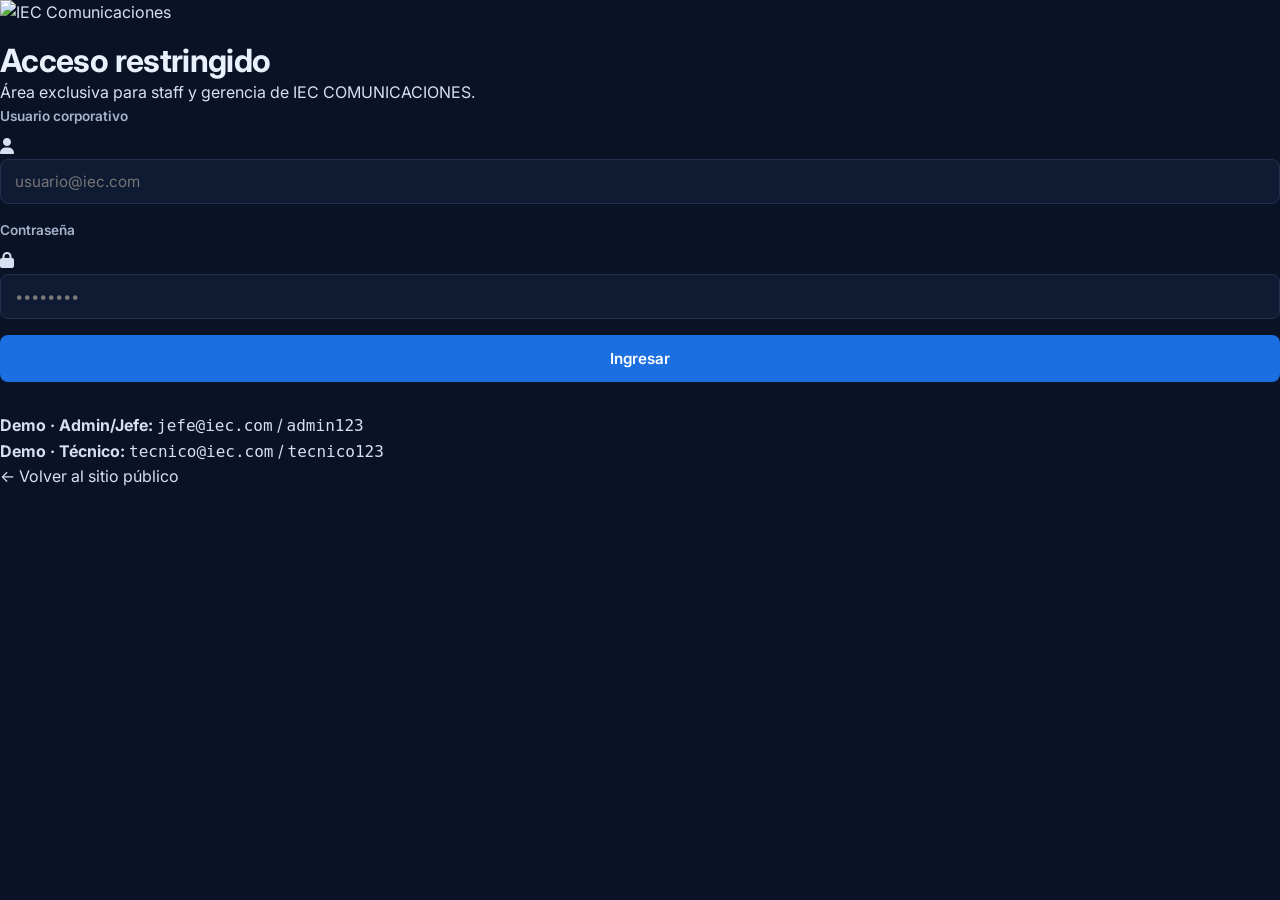
==== admin.html @ 9fb43f4f "Add files via upload" ====
<!DOCTYPE html>
<html lang="es" data-theme="dark">
<head>
  <meta charset="UTF-8" />
  <meta name="viewport" content="width=device-width, initial-scale=1.0" />
  <meta name="theme-color" content="#001021" />
  <meta name="robots" content="noindex, nofollow" />
  <meta name="referrer" content="strict-origin-when-cross-origin" />
  <title>Panel de Administración · IEC COMUNICACIONES</title>

  <link rel="preconnect" href="https://fonts.googleapis.com" />
  <link rel="preconnect" href="https://fonts.gstatic.com" crossorigin />
  <link href="https://fonts.googleapis.com/css2?family=Inter:wght@400;500;600;700;800&display=swap" rel="stylesheet" />
  <link rel="stylesheet" href="https://cdnjs.cloudflare.com/ajax/libs/font-awesome/6.5.1/css/all.min.css" />

  <link rel="stylesheet" href="assets/css/styles.css" />
  <link rel="stylesheet" href="assets/css/admin.css" />
  <link rel="stylesheet" href="styles.css" />
</head>
<body class="admin-body">

  <!-- ============================================================ LOGIN (RBAC) ============================================================ -->
  <div class="adminauth" id="adminLogin">
    <div class="adminauth__card">
      <a href="index.html" class="adminauth__brand brand" id="brandAdminLogin" aria-label="Ir al sitio IEC COMUNICACIONES">
        <img class="brand__logo" src="assets/img/logo.png" alt="IEC Comunicaciones" />
        <span class="brand__fallback" aria-hidden="true">
          <span class="brand__mark"><svg viewBox="0 0 24 24"><path d="M5 12.55a11 11 0 0 1 14 0"/><path d="M1.42 9a16 16 0 0 1 21.16 0"/><path d="M8.53 16.11a6 6 0 0 1 6.95 0"/><line x1="12" y1="20" x2="12.01" y2="20"/></svg></span>
          <span class="brand__text brand__text--light">IEC<small>Panel interno</small></span>
        </span>
      </a>
      <h1 class="adminauth__title">Acceso restringido</h1>
      <p class="adminauth__subtitle">Área exclusiva para staff y gerencia de IEC COMUNICACIONES.</p>

      <form class="adminauth__form" id="adminLoginForm" novalidate>
        <div class="field">
          <label for="aUser">Usuario corporativo</label>
          <div class="field__control">
            <i class="fa-solid fa-user field__fa" aria-hidden="true"></i>
            <input type="text" id="aUser" name="user" autocomplete="username" placeholder="usuario@iec.com" required />
          </div>
        </div>
        <div class="field">
          <label for="aPass">Contraseña</label>
          <div class="field__control">
            <i class="fa-solid fa-lock field__fa" aria-hidden="true"></i>
            <input type="password" id="aPass" name="password" autocomplete="current-password" placeholder="••••••••" required />
          </div>
        </div>
        <button type="submit" class="btn btn--primary btn--block" id="adminLoginBtn">Ingresar</button>
        <p class="form-msg" id="adminLoginMsg" role="status" aria-live="polite"></p>
      </form>

      <div class="adminauth__hints">
        <p><strong>Demo · Admin/Jefe:</strong> <code>jefe@iec.com</code> / <code>admin123</code></p>
        <p><strong>Demo · Técnico:</strong> <code>tecnico@iec.com</code> / <code>tecnico123</code></p>
      </div>
      <a class="adminauth__back" href="index.html">← Volver al sitio público</a>
    </div>
  </div>

  <!-- ============================================================ APP (DASHBOARD) ============================================================ -->
  <div class="adminapp" id="adminApp" hidden>
    <!-- Sidebar -->
    <aside class="adminside" id="adminSide">
      <a href="index.html" class="adminside__brand brand" id="brandAdminSide" aria-label="Ir al sitio IEC COMUNICACIONES">
        <img class="brand__logo" src="assets/img/logo.png" alt="IEC Comunicaciones" />
        <span class="brand__fallback" aria-hidden="true">
          <span class="brand__mark"><svg viewBox="0 0 24 24"><path d="M5 12.55a11 11 0 0 1 14 0"/><path d="M1.42 9a16 16 0 0 1 21.16 0"/><path d="M8.53 16.11a6 6 0 0 1 6.95 0"/><line x1="12" y1="20" x2="12.01" y2="20"/></svg></span>
          <span class="brand__text brand__text--light">IEC<small>Panel interno</small></span>
        </span>
      </a>

      <nav class="adminside__nav" aria-label="Navegación del panel">
        <button class="adminside__item is-active" data-view="dashboard" data-roles="admin" type="button"><i class="fa-solid fa-gauge-high" aria-hidden="true"></i> Dashboard General</button>
        <button class="adminside__item" data-view="usuarios" data-roles="admin,tecnico" type="button"><i class="fa-solid fa-users" aria-hidden="true"></i> Gestión de Usuarios</button>
        <button class="adminside__item" data-view="personal" data-roles="admin" type="button"><i class="fa-solid fa-id-badge" aria-hidden="true"></i> Personal IEC</button>
        <button class="adminside__item" data-view="noc" data-roles="admin,tecnico" type="button"><i class="fa-solid fa-network-wired" aria-hidden="true"></i> Estado de Red (NOC)</button>
        <button class="adminside__item" data-view="facturacion" data-roles="admin" type="button"><i class="fa-solid fa-file-invoice-dollar" aria-hidden="true"></i> Facturación</button>
        <button class="adminside__item" data-view="tickets" data-roles="admin" type="button"><i class="fa-solid fa-headset" aria-hidden="true"></i> Tickets de Soporte</button>
      </nav>

      <div class="adminside__foot">
        <div class="adminside__role" id="sideRole"><span class="role-badge" id="roleBadge">—</span></div>
        <button class="adminside__item adminside__logout" id="adminLogout" type="button"><i class="fa-solid fa-right-from-bracket" aria-hidden="true"></i> Cerrar sesión</button>
      </div>
    </aside>
    <div class="admin-overlay" aria-hidden="true"></div>

    <!-- Main -->
    <div class="adminmain">
      <header class="admintop">
        <button class="admintop__menu" id="adminMenuBtn" type="button" aria-label="Abrir menú"><span></span><span></span><span></span></button>
        <div class="admintop__title">
          <h1 id="adminTitle">Dashboard General</h1>
          <span class="admintop__crumb">Panel interno IEC</span>
        </div>
        <div class="admintop__actions">
          <button class="theme-toggle" id="themeToggle" type="button" aria-label="Cambiar tema" title="Tema claro / oscuro">
            <svg class="icon-sun" viewBox="0 0 24 24" aria-hidden="true"><circle cx="12" cy="12" r="4"/><path d="M12 2v2M12 20v2M4.93 4.93l1.41 1.41M17.66 17.66l1.41 1.41M2 12h2M20 12h2M6.34 17.66l-1.41 1.41M19.07 4.93l-1.41 1.41"/></svg>
            <svg class="icon-moon" viewBox="0 0 24 24" aria-hidden="true"><path d="M21 12.79A9 9 0 1 1 11.21 3 7 7 0 0 0 21 12.79z"/></svg>
          </button>
          <div class="admintop__user"><span class="admintop__avatar" id="userAvatar">IE</span><span class="admintop__userinfo"><strong id="userName">—</strong><small id="userRole">—</small></span></div>
        </div>
      </header>

      <div class="admincontent">

        <!-- DASHBOARD GENERAL -->
        <section class="adminview is-active" id="view-dashboard" aria-label="Dashboard general">
          <div class="metric-cards">
            <article class="metric-card"><div class="metric-card__icon metric-card__icon--green"><i class="fa-solid fa-users" aria-hidden="true"></i></div><div><span class="metric-card__value" data-count="1842">0</span><span class="metric-card__label">Usuarios activos</span></div></article>
            <article class="metric-card"><div class="metric-card__icon metric-card__icon--blue"><i class="fa-solid fa-gauge-high" aria-hidden="true"></i></div><div><span class="metric-card__value" data-count="38.6" data-decimals="1" data-suffix=" TB">0</span><span class="metric-card__label">Ancho de banda consumido (mes)</span></div></article>
            <article class="metric-card"><div class="metric-card__icon metric-card__icon--amber"><i class="fa-solid fa-headset" aria-hidden="true"></i></div><div><span class="metric-card__value" data-count="12">0</span><span class="metric-card__label">Tickets pendientes</span></div></article>
            <article class="metric-card"><div class="metric-card__icon metric-card__icon--green"><i class="fa-solid fa-tower-broadcast" aria-hidden="true"></i></div><div><span class="metric-card__value" data-count="221">0</span><span class="metric-card__label">Radio bases en línea</span></div></article>
          </div>

          <div class="admincard">
            <div class="admincard__head"><h2>Actividad reciente</h2><span class="badge badge--ok"><span class="dot"></span> Operación normal</span></div>
            <ul class="activity">
              <li><i class="fa-solid fa-circle-plus" aria-hidden="true"></i> Alta de cliente <strong>#IEZ-019044</strong> · Fibra 200 Mbps · Pachuca</li>
              <li><i class="fa-solid fa-triangle-exclamation" aria-hidden="true"></i> Mantenimiento programado · Nodo Tlaxcala · 02:00–03:00</li>
              <li><i class="fa-solid fa-money-bill-wave" aria-hidden="true"></i> 38 pagos conciliados automáticamente</li>
              <li><i class="fa-solid fa-bolt" aria-hidden="true"></i> Failover ejecutado en enlace internacional secundario</li>
            </ul>
          </div>
        </section>

        <!-- GESTIÓN DE USUARIOS -->
        <section class="adminview" id="view-usuarios" aria-label="Gestión de usuarios" hidden>
          <div class="metric-cards metric-cards--compact">
            <article class="metric-card"><div class="metric-card__icon metric-card__icon--green"><i class="fa-solid fa-user-check" aria-hidden="true"></i></div><div><span class="metric-card__value" id="kpiActivos">—</span><span class="metric-card__label">Clientes activos</span></div></article>
            <article class="metric-card"><div class="metric-card__icon metric-card__icon--amber"><i class="fa-solid fa-user-clock" aria-hidden="true"></i></div><div><span class="metric-card__value" id="kpiSusp">—</span><span class="metric-card__label">Suspendidos</span></div></article>
            <article class="metric-card"><div class="metric-card__icon metric-card__icon--blue"><i class="fa-solid fa-users" aria-hidden="true"></i></div><div><span class="metric-card__value" id="kpiTotal">—</span><span class="metric-card__label">Total en cartera</span></div></article>
          </div>

          <div class="admincard">
            <div class="admincard__head">
              <h2>Clientes</h2>
              <div class="admincard__head-actions">
                <button type="button" class="btn btn--primary" id="openClientAddModal">
                  <i class="fa-solid fa-user-plus" aria-hidden="true"></i> Agregar Cliente
                </button>
                <input type="search" class="admin-search" id="userSearch" placeholder="Buscar por nombre, plan o nodo…" aria-label="Buscar clientes" />
              </div>
            </div>
            <div class="table-wrap table-wrap--cards">
              <table class="admin-table" id="usersTable">
                <thead><tr><th>ID</th><th>Nombre</th><th>Plan contratado</th><th>Dirección / Nodo</th><th>Estado</th><th class="ta-right">Acciones</th></tr></thead>
                <tbody id="usersBody"><!-- generado por admin.js --></tbody>
              </table>
            </div>
          </div>
        </section>

        <!-- PERSONAL IEC · TRABAJADORES -->
        <section class="adminview" id="view-personal" aria-label="Personal IEC" hidden>
          <div class="metric-cards metric-cards--compact">
            <article class="metric-card"><div class="metric-card__icon metric-card__icon--green"><i class="fa-solid fa-user-check" aria-hidden="true"></i></div><div><span class="metric-card__value" id="staffKpiActive">—</span><span class="metric-card__label">Activos en operación</span></div></article>
            <article class="metric-card"><div class="metric-card__icon metric-card__icon--amber"><i class="fa-solid fa-route" aria-hidden="true"></i></div><div><span class="metric-card__value" id="staffKpiRoute">—</span><span class="metric-card__label">En ruta</span></div></article>
            <article class="metric-card"><div class="metric-card__icon metric-card__icon--blue"><i class="fa-solid fa-key" aria-hidden="true"></i></div><div><span class="metric-card__value" id="staffKpiTotal">—</span><span class="metric-card__label">Personal registrado</span></div></article>
          </div>

          <div class="admincard staff-add-card">
            <div class="admincard__head"><h2>Alta de personal</h2><span class="badge badge--ok"><span class="dot"></span> Token automático</span></div>
            <form class="staff-add-form" id="staffAddForm" novalidate>
              <div class="staff-add-form__grid">
                <div class="field">
                  <label for="staffName">Nombre completo</label>
                  <input type="text" id="staffName" name="nombre" placeholder="Ej. Ing. Carlos Mendoza" maxlength="80" required />
                </div>
                <div class="field">
                  <label for="staffRole">Puesto / Rol</label>
                  <input type="text" id="staffRole" name="puesto" placeholder="Ej. Soporte NOC, Instalador de fibra…" maxlength="120" required />
                </div>
                <div class="field">
                  <label for="staffStatus">Estado operativo</label>
                  <select id="staffStatus" name="estado" required>
                    <option value="activo">Activo</option>
                    <option value="en-ruta">En ruta</option>
                    <option value="fuera">Fuera de servicio</option>
                  </select>
                </div>
                <div class="field staff-add-form__action">
                  <button type="submit" class="btn btn--primary btn--block" id="staffAddBtn"><i class="fa-solid fa-user-plus" aria-hidden="true"></i> Añadir personal + llave</button>
                </div>
              </div>
              <p class="form-msg" id="staffAddMsg" role="status" aria-live="polite"></p>
            </form>
          </div>

          <div class="admincard">
            <div class="admincard__head">
              <div>
                <h2>Equipo IEC Comunicaciones</h2>
                <p class="staff-table-note">Edita libremente el <strong>Puesto / Rol</strong> en cada fila y pulsa <strong>Guardar</strong> para registrar el cambio.</p>
              </div>
              <input type="search" class="admin-search" id="staffSearch" placeholder="Buscar por nombre, puesto o llave…" aria-label="Buscar personal" />
            </div>
            <div class="table-wrap table-wrap--cards">
              <table class="admin-table staff-table" id="staffTable">
                <thead>
                  <tr>
                    <th>Nombre completo</th>
                    <th>Puesto / Rol</th>
                    <th>Estado operativo</th>
                    <th>Llave / Token de acceso</th>
                    <th class="ta-right">Acciones</th>
                  </tr>
                </thead>
                <tbody id="staffBody"><!-- generado por app.js --></tbody>
              </table>
            </div>
          </div>
        </section>

        <!-- ESTADO DE RED (NOC) -->
        <section class="adminview" id="view-noc" aria-label="Estado de red NOC" hidden>
          <div class="metric-cards">
            <article class="metric-card"><div class="metric-card__icon metric-card__icon--green"><i class="fa-solid fa-heart-pulse" aria-hidden="true"></i></div><div><span class="metric-card__value">99.98%</span><span class="metric-card__label">Uptime (30 días)</span></div></article>
            <article class="metric-card"><div class="metric-card__icon metric-card__icon--blue"><i class="fa-solid fa-stopwatch" aria-hidden="true"></i></div><div><span class="metric-card__value">4.2 <small>ms</small></span><span class="metric-card__label">Latencia media</span></div></article>
            <article class="metric-card"><div class="metric-card__icon metric-card__icon--green"><i class="fa-solid fa-tower-broadcast" aria-hidden="true"></i></div><div><span class="metric-card__value">221 / 221</span><span class="metric-card__label">Radio bases en línea</span></div></article>
            <article class="metric-card"><div class="metric-card__icon metric-card__icon--amber"><i class="fa-solid fa-triangle-exclamation" aria-hidden="true"></i></div><div><span class="metric-card__value">1</span><span class="metric-card__label">Alertas activas</span></div></article>
          </div>

          <div class="admincard">
            <div class="admincard__head"><h2>Nodos troncales</h2><span class="badge badge--ok"><span class="dot"></span> SEGURO</span></div>
            <ul class="noc-list">
              <li><span class="noc-list__name">NOC Central · Teotihuacán</span><span class="noc-bar"><span class="noc-bar__fill" style="width:42%"></span></span><span class="tag tag--paid">Óptimo</span></li>
              <li><span class="noc-list__name">Nodo Estado de México</span><span class="noc-bar"><span class="noc-bar__fill" style="width:61%"></span></span><span class="tag tag--paid">Óptimo</span></li>
              <li><span class="noc-list__name">Nodo Hidalgo (Pachuca)</span><span class="noc-bar"><span class="noc-bar__fill" style="width:73%"></span></span><span class="tag tag--paid">Óptimo</span></li>
              <li><span class="noc-list__name">Nodo Tlaxcala</span><span class="noc-bar"><span class="noc-bar__fill" style="width:88%"></span></span><span class="tag tag--pending">Carga alta</span></li>
              <li><span class="noc-list__name">Nodo Puebla</span><span class="noc-bar"><span class="noc-bar__fill" style="width:55%"></span></span><span class="tag tag--paid">Óptimo</span></li>
            </ul>
          </div>
        </section>

        <!-- FACTURACIÓN (solo admin) -->
        <section class="adminview" id="view-facturacion" aria-label="Facturación" hidden>
          <div class="metric-cards metric-cards--compact">
            <article class="metric-card"><div class="metric-card__icon metric-card__icon--green"><i class="fa-solid fa-sack-dollar" aria-hidden="true"></i></div><div><span class="metric-card__value">$1.21 <small>M</small></span><span class="metric-card__label">Facturado (mes)</span></div></article>
            <article class="metric-card"><div class="metric-card__icon metric-card__icon--amber"><i class="fa-solid fa-clock" aria-hidden="true"></i></div><div><span class="metric-card__value">$184,300</span><span class="metric-card__label">Por cobrar</span></div></article>
            <article class="metric-card"><div class="metric-card__icon metric-card__icon--blue"><i class="fa-solid fa-receipt" aria-hidden="true"></i></div><div><span class="metric-card__value">1,648</span><span class="metric-card__label">Facturas emitidas</span></div></article>
          </div>
          <div class="admincard">
            <div class="admincard__head"><h2>Últimas facturas</h2></div>
            <div class="table-wrap table-wrap--cards">
              <table class="admin-table">
                <thead><tr><th>Folio</th><th>Cliente</th><th>Monto</th><th>Estado</th><th class="ta-right">Comprobante</th></tr></thead>
                <tbody>
                  <tr><td>F-2026-06-0481</td><td>Distribuidora del Valle SA</td><td>$9,500.00</td><td><span class="tag tag--pending">Pendiente</span></td><td class="ta-right"><button type="button" class="btn btn--ghost btn--sm" data-admin-invoice="F-2026-06-0481" data-periodo="Junio 2026" data-amount="$9,500.00" data-client="Distribuidora del Valle SA">PDF</button></td></tr>
                  <tr><td>F-2026-06-0480</td><td>Hotel Teotihuacán</td><td>$4,000.00</td><td><span class="tag tag--paid">Pagada</span></td><td class="ta-right"><button type="button" class="btn btn--ghost btn--sm" data-admin-invoice="F-2026-06-0480" data-periodo="Junio 2026" data-amount="$4,000.00" data-client="Hotel Teotihuacán">PDF</button></td></tr>
                  <tr><td>F-2026-06-0479</td><td>Corporativo Pachuca</td><td>$41,500.00</td><td><span class="tag tag--paid">Pagada</span></td><td class="ta-right"><button type="button" class="btn btn--ghost btn--sm" data-admin-invoice="F-2026-06-0479" data-periodo="Junio 2026" data-amount="$41,500.00" data-client="Corporativo Pachuca">PDF</button></td></tr>
                  <tr><td>F-2026-06-0478</td><td>Escuela Tlaxcala</td><td>$2,500.00</td><td><span class="tag tag--paid">Pagada</span></td><td class="ta-right"><button type="button" class="btn btn--ghost btn--sm" data-admin-invoice="F-2026-06-0478" data-periodo="Junio 2026" data-amount="$2,500.00" data-client="Escuela Tlaxcala">PDF</button></td></tr>
                </tbody>
              </table>
            </div>
          </div>
        </section>

        <!-- TICKETS (solo admin) -->
        <section class="adminview" id="view-tickets" aria-label="Tickets de soporte" hidden>
          <div class="admincard">
            <div class="admincard__head"><h2>Tickets de soporte</h2><span class="badge badge--ok"><span class="dot"></span> 12 abiertos</span></div>
            <div class="table-wrap table-wrap--cards">
              <table class="admin-table">
                <thead><tr><th>Folio</th><th>Cliente</th><th>Asunto</th><th>Prioridad</th><th>Estado</th></tr></thead>
                <tbody>
                  <tr><td>#TK-4581</td><td>Distribuidora del Valle</td><td>Intermitencia enlace dedicado</td><td><span class="tag tag--pending">Alta</span></td><td><span class="tag tag--pending">En proceso</span></td></tr>
                  <tr><td>#TK-4577</td><td>Hotel Teotihuacán</td><td>Aumento temporal de ancho de banda</td><td><span class="tag">Media</span></td><td><span class="tag tag--pending">Abierto</span></td></tr>
                  <tr><td>#TK-4570</td><td>Corporativo Pachuca</td><td>Reporte de tráfico mensual</td><td><span class="tag">Baja</span></td><td><span class="tag tag--paid">Resuelto</span></td></tr>
                </tbody>
              </table>
            </div>
          </div>
        </section>

      </div>
    </div>
  </div>

  <!-- Modal · Alta de cliente -->
  <div class="admin-modal" id="clientAddModal" hidden aria-hidden="true">
    <div class="admin-modal__backdrop" data-close-client-modal></div>
    <div class="admin-modal__dialog" role="dialog" aria-modal="true" aria-labelledby="clientAddModalTitle">
      <div class="admin-modal__head">
        <h2 id="clientAddModalTitle">Agregar cliente</h2>
        <button type="button" class="admin-modal__close" id="closeClientAddModal" aria-label="Cerrar modal">&times;</button>
      </div>
      <form class="admin-modal__form" id="clientAddForm" novalidate>
        <input type="hidden" id="clientEditId" name="clientId" value="" />
        <div class="field">
          <label for="clientName">Nombre completo</label>
          <input type="text" id="clientName" name="nombre" maxlength="120" placeholder="Ej. María Hernández" required />
        </div>
        <div class="field">
          <label for="clientEmail">Correo electrónico</label>
          <input type="email" id="clientEmail" name="email" maxlength="254" placeholder="cliente@empresa.com" required />
        </div>
        <div class="field">
          <label for="clientPhone">Teléfono</label>
          <input type="tel" id="clientPhone" name="telefono" inputmode="tel" maxlength="20" placeholder="(55) 1234 5678" required />
        </div>
        <div class="field">
          <label for="clientPlan">Plan de Internet</label>
          <select id="clientPlan" name="plan" required>
            <option value="">Selecciona un plan…</option>
            <option value="residencial">Residencial</option>
            <option value="fibra">Cambio a FO</option>
            <option value="empresarial">Empresarial</option>
            <option value="dedicado-10g">Dedicado de 10Gb</option>
          </select>
        </div>
        <div class="field">
          <label for="clientNodo">Nodo / Zona</label>
          <select id="clientNodo" name="nodo" required>
            <option value="Teotihuacán">Teotihuacán</option>
            <option value="Ecatepec">Ecatepec</option>
            <option value="Pachuca">Pachuca</option>
            <option value="Tlaxcala">Tlaxcala</option>
            <option value="Puebla">Puebla</option>
            <option value="Hidalgo">Hidalgo</option>
          </select>
        </div>
        <p class="form-msg" id="clientAddMsg" role="status" aria-live="polite"></p>
        <div class="admin-modal__actions">
          <button type="button" class="btn btn--ghost" data-close-client-modal>Cancelar</button>
          <button type="submit" class="btn btn--primary" id="clientAddSubmitBtn">Guardar cliente</button>
        </div>
      </form>
    </div>
  </div>

  <script>
    document.querySelector(".admin-overlay")?.addEventListener("click", function () {
      document.getElementById("adminSide")?.classList.remove("open");
    });
  </script>
  <script src="app.js" defer></script>
  <script src="assets/js/admin.js" defer></script>
</body>
</html>
---- styles.css ----
/* =========================================================
   IECZA Telecomunicaciones · Sistema de diseño global
   Enterprise UI · Navy / Slate / White + acento azul corporativo
   Con tema claro y MODO NOCHE corporativo ([data-theme="dark"])
   Tokens semánticos para escalabilidad.
   ========================================================= */

/* ============ 1. PALETA + TOKENS ============ */
:root {
  /* Paleta base (marca IEC) */
  --navy-900: #001021;
  --navy-800: #06192f;
  --navy-700: #0f2c4a;
  --navy-600: #1b3e7e;
  /* Acento de marca IEC: azul corporativo */
  --accent: #1b6fe0;
  --accent-dark: #1557b8;
  --accent-soft: #e8f1fd;
  --gold: #3b82f6;
  --success: #16a34a;
  --danger: #dc2626;

  /* Tokens semánticos · TEMA CLARO */
  --bg: #ffffff;
  --surface: #ffffff;
  --surface-2: #f8fafc;
  --surface-3: #f1f5f9;
  --heading: #0a1b3d;
  --text: #1e293b;
  --text-soft: #475569;
  --text-muted: #64748b;
  --border: #e2e8f0;

  --nav-bg: rgba(255, 255, 255, 0.92);
  --topbar-bg: #001021;
  --footer-bg: #001021;
  --panel-bg: #04162e;        /* paneles oscuros intencionales (NOC, infra) */
  --panel-border: #0f2c4a;
  --panel-text: #ffffff;
  --panel-muted: #94a3b8;
  --on-accent: #ffffff;

  /* Layout */
  --container: 1200px;
  --topbar-h: 40px;
  --nav-h: 78px;
  --nav-h-shrink: 62px;

  /* Bordes / sombras */
  --radius: 8px;
  --radius-lg: 14px;
  --shadow-sm: 0 1px 2px rgba(15, 23, 42, 0.06), 0 1px 3px rgba(15, 23, 42, 0.10);
  --shadow-md: 0 4px 12px rgba(15, 23, 42, 0.08);
  --shadow-lg: 0 14px 40px rgba(15, 23, 42, 0.12);

  --t: 0.2s ease;
  --t-slow: 0.3s ease;
}

/* ============ MODO NOCHE ============ */
[data-theme="dark"] {
  --bg: #0a1326;
  --surface: #0f1b33;
  --surface-2: #0c1730;
  --surface-3: #14223e;
  --heading: #eaf0fb;
  --text: #d7e0f0;
  --text-soft: #a7b4cd;
  --text-muted: #8493ad;
  --border: #21304d;

  --nav-bg: rgba(10, 19, 38, 0.92);
  --topbar-bg: #060e1f;
  --footer-bg: #060e1f;
  --panel-bg: #0c1834;
  --panel-border: #1d2c49;
  --accent-soft: rgba(27, 111, 224, 0.16);

  --shadow-sm: 0 1px 2px rgba(0, 0, 0, 0.4);
  --shadow-md: 0 4px 14px rgba(0, 0, 0, 0.45);
  --shadow-lg: 0 16px 44px rgba(0, 0, 0, 0.55);
}

/* ============ 2. RESET Y BASE ============ */
*, *::before, *::after { box-sizing: border-box; }
* { margin: 0; padding: 0; }

html {
  scroll-behavior: smooth;
  scroll-padding-top: calc(var(--nav-h) + var(--topbar-h) + 10px);
}

body {
  font-family: "Inter", system-ui, -apple-system, "Segoe UI", Roboto, sans-serif;
  color: var(--text);
  background: var(--bg);
  line-height: 1.6;
  font-size: 16px;
  -webkit-font-smoothing: antialiased;
  transition: background var(--t), color var(--t);
}

h1, h2, h3, h4 { line-height: 1.2; color: var(--heading); font-weight: 700; letter-spacing: -0.02em; }
a { color: inherit; text-decoration: none; }
ul { list-style: none; }
svg { display: block; }
button { font-family: inherit; cursor: pointer; }
address { font-style: normal; }

svg[viewBox] {
  fill: none;
  stroke: currentColor;
  stroke-width: 1.6;
  stroke-linecap: round;
  stroke-linejoin: round;
}

/* ============ 3. UTILIDADES ============ */
.container {
  width: 100%;
  max-width: var(--container);
  margin-inline: auto;
  padding-inline: 24px;
}

.section { padding-block: clamp(64px, 8vw, 104px); }

.section-head { max-width: 720px; margin: 0 auto 52px; text-align: center; }
.section-head__eyebrow {
  display: inline-block;
  font-size: 0.78rem;
  font-weight: 700;
  letter-spacing: 0.14em;
  text-transform: uppercase;
  color: var(--accent);
  margin-bottom: 14px;
}
.section-head__title { font-size: clamp(1.7rem, 3.2vw, 2.4rem); }
.section-head__desc { margin-top: 14px; color: var(--text-soft); font-size: 1.05rem; }
.section-head--light .section-head__title { color: #ffffff; }
.section-head--light .section-head__desc { color: var(--panel-muted); }
.section-head--light .section-head__eyebrow { color: #6ea8f0; }

/* Botones */
.btn {
  display: inline-flex;
  align-items: center;
  justify-content: center;
  gap: 9px;
  padding: 13px 24px;
  border-radius: var(--radius);
  font-weight: 600;
  font-size: 0.95rem;
  border: 1.5px solid transparent;
  transition: background var(--t), color var(--t), border-color var(--t), box-shadow var(--t);
  white-space: nowrap;
}
.btn .ico { width: 18px; height: 18px; }
.btn--primary { background: var(--accent); color: var(--on-accent); }
.btn--primary:hover { background: var(--accent-dark); box-shadow: var(--shadow-md); }
.btn--outline { background: transparent; border-color: var(--border); color: var(--heading); }
.btn--outline:hover { border-color: var(--accent); color: var(--accent); }
.btn--ghost { background: var(--surface-3); color: var(--text); }
.btn--ghost:hover { background: var(--accent-soft); color: var(--accent-dark); }
.btn--block { width: 100%; }
.btn--sm { padding: 8px 14px; font-size: 0.85rem; }

/* Estado de red / badges */
.status-pill { display: inline-flex; align-items: center; gap: 7px; font-weight: 500; }
.status-dot {
  width: 8px; height: 8px; border-radius: 50%;
  background: #22c55e; box-shadow: 0 0 0 3px rgba(22, 197, 94, 0.18);
  animation: statusPulse 2s ease-in-out infinite;
}
@keyframes statusPulse {
  0%, 100% { box-shadow: 0 0 0 3px rgba(34, 197, 94, 0.18); }
  50% { box-shadow: 0 0 0 6px rgba(34, 197, 94, 0.35); }
}

/* Honeypot */
.hp-field { position: absolute !important; left: -9999px; width: 1px; height: 1px; opacity: 0; }

/* Mensajes de formulario */
.form-msg { margin-top: 14px; font-size: 0.9rem; font-weight: 600; min-height: 1.2em; }
.form-msg.ok { color: var(--success); }
.form-msg.err { color: var(--danger); }

/* Theme toggle */
.theme-toggle {
  display: grid; place-items: center;
  width: 42px; height: 42px;
  border-radius: 8px;
  border: 1px solid var(--border);
  background: var(--surface);
  color: var(--heading);
  transition: border-color var(--t), background var(--t), color var(--t);
}
.theme-toggle:hover { border-color: var(--accent); color: var(--accent); }
.theme-toggle svg { width: 20px; height: 20px; }
.theme-toggle .icon-sun { display: none; }
.theme-toggle .icon-moon { display: block; }
[data-theme="dark"] .theme-toggle .icon-sun { display: block; }
[data-theme="dark"] .theme-toggle .icon-moon { display: none; }

/* ============ 4. HEADER ============ */
.site-header { position: sticky; top: 0; z-index: 1000; box-shadow: var(--shadow-sm); }

.topbar {
  background: var(--topbar-bg);
  color: var(--panel-muted);
  font-size: 0.82rem;
  height: var(--topbar-h);
  overflow: hidden;
  transition: height var(--t-slow), opacity var(--t-slow);
}
.topbar__inner { height: var(--topbar-h); display: flex; align-items: center; justify-content: space-between; gap: 16px; }
.topbar__contact { display: flex; gap: 26px; flex-wrap: wrap; }
.topbar__contact li { display: inline-flex; align-items: center; gap: 7px; }
.topbar__contact .ico { width: 14px; height: 14px; color: var(--accent); }
.topbar__contact a { color: #fff; font-weight: 500; transition: color var(--t); }
.topbar__contact a:hover { color: #6ea8f0; }
.topbar__meta { display: flex; align-items: center; gap: 18px; }
.topbar__link { color: var(--panel-muted); transition: color var(--t); }
.topbar__link:hover { color: #fff; }
.site-header.shrink .topbar { height: 0; opacity: 0; }

.navbar {
  background: var(--nav-bg);
  backdrop-filter: blur(10px) saturate(160%);
  -webkit-backdrop-filter: blur(10px) saturate(160%);
  border-bottom: 1px solid var(--border);
}
.navbar__inner { height: var(--nav-h); display: flex; align-items: center; justify-content: space-between; gap: 24px; transition: height var(--t-slow); }
.site-header.shrink .navbar__inner { height: var(--nav-h-shrink); }

.brand { display: inline-flex; align-items: center; gap: 12px; }
.brand__mark {
  display: grid; place-items: center;
  width: 42px; height: 42px;
  border-radius: 10px;
  background: var(--navy-900);
  color: #fff; flex-shrink: 0;
  transition: width var(--t-slow), height var(--t-slow);
}
.brand__mark svg { width: 24px; height: 24px; stroke-width: 1.8; }
.site-header.shrink .brand__mark { width: 36px; height: 36px; }
.brand__text { display: flex; flex-direction: column; font-weight: 800; font-size: 1.3rem; color: var(--heading); line-height: 1.05; }
.brand__text small { font-size: 0.62rem; font-weight: 600; letter-spacing: 0.16em; text-transform: uppercase; color: var(--text-muted); }
.brand--light .brand__mark { background: var(--accent); }
.brand__text--light { color: #fff; }
.brand__text--light small { color: var(--panel-muted); }

.nav-menu { display: flex; align-items: center; gap: 4px; }
.nav-item { position: relative; }
.nav-link {
  display: inline-flex; align-items: center; gap: 6px;
  padding: 10px 14px; background: transparent; border: none;
  color: var(--text-soft); font-size: 0.95rem; font-weight: 600;
  border-radius: var(--radius);
  transition: color var(--t), background var(--t);
}
.nav-link:hover { color: var(--accent); background: var(--surface-2); }
.nav-link .caret { width: 15px; height: 15px; stroke-width: 2; transition: transform var(--t); }
.nav-item--has-dropdown:hover .caret { transform: rotate(180deg); }

.dropdown {
  position: absolute; top: calc(100% + 8px); left: 0;
  min-width: 260px;
  background: var(--surface);
  border: 1px solid var(--border);
  border-radius: var(--radius-lg);
  box-shadow: var(--shadow-lg);
  padding: 8px;
  opacity: 0; visibility: hidden; transform: translateY(6px);
  transition: opacity var(--t), transform var(--t), visibility var(--t);
}
.nav-item--has-dropdown:hover .dropdown,
.nav-item--has-dropdown:focus-within .dropdown,
.dropdown.open { opacity: 1; visibility: visible; transform: translateY(0); }
.dropdown a { display: block; padding: 10px 14px; border-radius: var(--radius); color: var(--text-soft); font-size: 0.92rem; font-weight: 500; transition: background var(--t), color var(--t); }
.dropdown a:hover { background: var(--accent-soft); color: var(--accent-dark); }

.navbar__actions { display: flex; align-items: center; gap: 12px; }
.btn--portal { background: var(--navy-900); color: #fff; padding: 11px 18px; }
.btn--portal:hover { background: var(--navy-700); box-shadow: var(--shadow-md); }
.btn--portal .ico { color: var(--gold); }
[data-theme="dark"] .btn--portal { background: var(--accent); }
[data-theme="dark"] .btn--portal:hover { background: var(--accent-dark); }

.nav-toggle {
  display: none; flex-direction: column; justify-content: center; gap: 5px;
  width: 44px; height: 44px; border: 1px solid var(--border); border-radius: var(--radius); background: var(--surface);
}
.nav-toggle span { width: 22px; height: 2px; margin-inline: auto; background: var(--heading); border-radius: 2px; transition: transform var(--t), opacity var(--t); }
.nav-toggle.active span:nth-child(1) { transform: translateY(7px) rotate(45deg); }
.nav-toggle.active span:nth-child(2) { opacity: 0; }
.nav-toggle.active span:nth-child(3) { transform: translateY(-7px) rotate(-45deg); }

/* ============ 5. HERO ============ */
.hero {
  background:
    radial-gradient(1200px 500px at 85% -10%, var(--accent-soft), transparent 60%),
    linear-gradient(180deg, var(--surface-2), var(--bg));
  border-bottom: 1px solid var(--border);
}
.hero__grid { display: grid; grid-template-columns: 1.05fr 0.95fr; gap: 56px; align-items: center; padding-block: clamp(56px, 7vw, 92px); }
.hero__eyebrow { display: inline-block; font-size: 0.78rem; font-weight: 700; letter-spacing: 0.12em; text-transform: uppercase; color: var(--accent); padding: 6px 12px; background: var(--accent-soft); border-radius: 999px; margin-bottom: 22px; }
.hero__title { font-size: clamp(2rem, 4.4vw, 3.3rem); font-weight: 800; letter-spacing: -0.025em; }
.hero__subtitle { margin-top: 20px; font-size: 1.12rem; color: var(--text-soft); max-width: 52ch; }
.hero__subtitle strong { color: var(--heading); }
.hero__actions { margin-top: 32px; display: flex; gap: 14px; flex-wrap: wrap; }
.hero__trust { margin-top: 40px; padding-top: 28px; border-top: 1px solid var(--border); display: flex; gap: 40px; flex-wrap: wrap; }
.hero__trust li { display: flex; flex-direction: column; }
.hero__trust strong { font-size: 1.6rem; font-weight: 800; color: var(--heading); }
.hero__trust span { font-size: 0.86rem; color: var(--text-muted); }

.hero__visual { display: flex; justify-content: center; }
.hero__panel { width: 100%; background: var(--panel-bg); color: #fff; border-radius: var(--radius-lg); padding: 26px; box-shadow: var(--shadow-lg); border: 1px solid var(--panel-border); }
.hero__panel-head { display: flex; align-items: center; justify-content: space-between; padding-bottom: 18px; border-bottom: 1px solid var(--panel-border); }
.hero__panel-title { font-size: 0.78rem; font-weight: 700; letter-spacing: 0.1em; text-transform: uppercase; color: var(--panel-muted); }
.status-pill--light { color: #e2e8f0; font-size: 0.8rem; }
.hero__metrics { display: flex; flex-direction: column; gap: 22px; padding-block: 22px; }
.hero__metric { display: grid; grid-template-columns: 1fr auto; gap: 4px 12px; align-items: baseline; }
.hero__metric-label { color: var(--panel-muted); font-size: 0.9rem; }
.hero__metric-value { font-size: 1.15rem; font-weight: 700; color: #fff; }
.bar { grid-column: 1 / -1; height: 6px; background: var(--panel-border); border-radius: 999px; overflow: hidden; }
.bar__fill {
  display: block; height: 100%; width: 0;
  background: linear-gradient(90deg, var(--accent-dark), var(--accent)); border-radius: 999px;
  transition: width 1.4s cubic-bezier(0.22, 1, 0.36, 1);
}
.bar__fill.is-filled { width: var(--fill-w, 100%); }
.hero__panel-foot { display: flex; flex-wrap: wrap; gap: 8px 18px; padding-top: 16px; border-top: 1px solid var(--panel-border); font-size: 0.8rem; color: var(--panel-muted); }
.hero__panel-foot span { display: inline-flex; align-items: center; gap: 6px; }
.hero__panel-foot span::before { content: ""; width: 5px; height: 5px; border-radius: 50%; background: var(--accent); }

/* ============ 6. CREDENCIALES ============ */
.credentials { background: var(--navy-900); }
[data-theme="dark"] .credentials { background: #060e1f; }
.credentials__inner { display: flex; align-items: center; justify-content: space-between; gap: 18px; flex-wrap: wrap; padding-block: 16px; }
.credentials__inner span { color: #cbd5e1; font-size: 0.88rem; font-weight: 500; display: inline-flex; align-items: center; gap: 9px; }
.credentials__inner span::before {
  content: ""; width: 16px; height: 16px; flex-shrink: 0; background: var(--accent);
  -webkit-mask: url("data:image/svg+xml,%3Csvg xmlns='http://www.w3.org/2000/svg' viewBox='0 0 24 24' fill='none' stroke='white' stroke-width='3' stroke-linecap='round' stroke-linejoin='round'%3E%3Cpolyline points='20 6 9 17 4 12'/%3E%3C/svg%3E") center/contain no-repeat;
  mask: url("data:image/svg+xml,%3Csvg xmlns='http://www.w3.org/2000/svg' viewBox='0 0 24 24' fill='none' stroke='white' stroke-width='3' stroke-linecap='round' stroke-linejoin='round'%3E%3Cpolyline points='20 6 9 17 4 12'/%3E%3C/svg%3E") center/contain no-repeat;
}

/* ============ 7. SOLUCIONES (TABS) ============ */
.tabs__list { display: flex; justify-content: center; gap: 6px; padding: 6px; background: var(--surface-3); border-radius: 999px; margin: 0 auto 44px; width: fit-content; }
.tab { border: none; background: transparent; padding: 11px 24px; border-radius: 999px; font-size: 0.95rem; font-weight: 600; color: var(--text-soft); transition: background var(--t), color var(--t), box-shadow var(--t); }
.tab.is-active { background: var(--surface); color: var(--heading); box-shadow: var(--shadow-sm); }

.tabs__panel { animation: fadeInSlidUp 0.35s ease; }
.tabs__panel[hidden] { display: none; }
@keyframes fadeInSlidUp { from { opacity: 0; transform: translateY(15px); } to { opacity: 1; transform: translateY(0); } }
@keyframes fade { from { opacity: 0; transform: translateY(6px); } to { opacity: 1; transform: none; } }

.service-grid { display: grid; grid-template-columns: repeat(3, 1fr); gap: 24px; align-items: stretch; }
.service-card {
  position: relative; display: flex; flex-direction: column;
  background: var(--surface); border: 1px solid var(--border); border-radius: var(--radius-lg);
  padding: 32px 28px; transition: border-color var(--t), box-shadow var(--t), transform var(--t);
}
.service-card:hover { border-color: var(--accent); box-shadow: var(--shadow-md); transform: translateY(-3px); }
.service-card--featured { border-color: var(--accent); box-shadow: 0 0 0 1px var(--accent); }
.service-card__tag { position: absolute; top: -11px; left: 28px; background: var(--accent); color: #fff; font-size: 0.72rem; font-weight: 700; letter-spacing: 0.04em; text-transform: uppercase; padding: 5px 12px; border-radius: 999px; }
.service-card__icon { width: 52px; height: 52px; display: grid; place-items: center; border-radius: 12px; background: var(--accent-soft); color: var(--accent); margin-bottom: 20px; }
.service-card__icon svg { width: 26px; height: 26px; }
.service-card__title { font-size: 1.25rem; }
.service-card__desc { margin-top: 10px; color: var(--text-soft); font-size: 0.96rem; }
.spec-list { margin: 20px 0 24px; display: flex; flex-direction: column; gap: 11px; }
.spec-list li { position: relative; padding-left: 26px; color: var(--text-soft); font-size: 0.92rem; }
.spec-list li::before {
  content: ""; position: absolute; left: 0; top: 4px; width: 16px; height: 16px; background: var(--accent);
  -webkit-mask: url("data:image/svg+xml,%3Csvg xmlns='http://www.w3.org/2000/svg' viewBox='0 0 24 24' fill='none' stroke='white' stroke-width='3' stroke-linecap='round' stroke-linejoin='round'%3E%3Cpolyline points='20 6 9 17 4 12'/%3E%3C/svg%3E") center/contain no-repeat;
  mask: url("data:image/svg+xml,%3Csvg xmlns='http://www.w3.org/2000/svg' viewBox='0 0 24 24' fill='none' stroke='white' stroke-width='3' stroke-linecap='round' stroke-linejoin='round'%3E%3Cpolyline points='20 6 9 17 4 12'/%3E%3C/svg%3E") center/contain no-repeat;
}
.service-card__cta { margin-top: auto; font-weight: 600; color: var(--accent); font-size: 0.95rem; transition: color var(--t); }
.service-card__cta:hover { color: var(--accent-dark); }

.plan-card__price { font-size: 2.6rem; font-weight: 800; color: var(--heading); letter-spacing: -0.03em; margin: 18px 0 4px; }
.plan-card__price .cur { font-size: 1.3rem; vertical-align: super; font-weight: 700; color: var(--text-muted); }
.plan-card__price .per { font-size: 0.95rem; font-weight: 500; color: var(--text-muted); }
.plan-card__speed { display: inline-block; background: var(--surface-3); color: var(--accent); font-weight: 600; font-size: 0.9rem; padding: 5px 14px; border-radius: 999px; margin-bottom: 4px; }
.plan-card--featured { border-color: var(--accent); box-shadow: 0 0 0 1px var(--accent); }

/* ============ 8. INFRAESTRUCTURA ============ */
.section--dark { background: radial-gradient(900px 400px at 15% 0%, rgba(29, 111, 224, 0.18), transparent 55%), var(--navy-900); }
[data-theme="dark"] .section--dark { background: radial-gradient(900px 400px at 15% 0%, rgba(29, 111, 224, 0.14), transparent 55%), #060e1f; }
.infra__grid { display: grid; grid-template-columns: repeat(3, 1fr); gap: 18px; }
.infra__card { background: rgba(255, 255, 255, 0.03); border: 1px solid var(--navy-700); border-radius: var(--radius-lg); padding: 28px; transition: border-color var(--t), background var(--t); }
.infra__card:hover { border-color: var(--accent); background: rgba(29, 111, 224, 0.08); }
.infra__icon { width: 46px; height: 46px; display: grid; place-items: center; border-radius: 10px; border: 1px solid var(--navy-600); color: #6ea8f0; margin-bottom: 18px; }
.infra__icon svg { width: 24px; height: 24px; stroke-width: 1.4; }
.infra__value { display: block; font-size: 1.7rem; font-weight: 800; color: #fff; letter-spacing: -0.02em; }
.infra__label { display: block; color: var(--panel-muted); font-size: 0.92rem; margin-top: 4px; }

/* ============ 7b. PLANES (price cards) ============ */
.tabs__list--wrap { flex-wrap: wrap; max-width: 100%; }

/* Sub-pestañas (nivel 2: región / tipo) */
.subtabs__list {
  display: flex; flex-wrap: wrap; gap: 8px;
  justify-content: center; margin: 0 auto 32px;
}
.subtab {
  border: 1px solid var(--border); background: var(--surface);
  color: var(--text-soft); padding: 9px 18px; border-radius: var(--radius);
  font-size: 0.9rem; font-weight: 600;
  transition: border-color var(--t), color var(--t), background var(--t);
}
.subtab:hover { border-color: var(--accent); color: var(--accent); }
.subtab.is-active { background: var(--accent); border-color: var(--accent); color: #fff; }
.panel-note {
  text-align: center; margin: -16px auto 26px; max-width: 760px;
  color: var(--text-soft); font-size: 0.92rem;
  background: var(--accent-soft); border: 1px solid var(--border);
  border-radius: var(--radius); padding: 12px 18px;
}
.panel-note strong { color: var(--accent-dark); }
[data-theme="dark"] .panel-note strong { color: #34d399; }

/* Banner Sistema de Respaldo Inteligente (Empresarial / Dedicado) */
.plan-backup {
  display: flex;
  align-items: flex-start;
  gap: 16px;
  margin: 0 0 24px;
  padding: 18px 22px;
  border-radius: var(--radius-lg);
  border: 1px solid rgba(27, 111, 224, 0.4);
  background: var(--accent-soft);
}
.plan-backup__icon {
  flex-shrink: 0;
  width: 44px;
  height: 44px;
  display: grid;
  place-items: center;
  border-radius: 10px;
  background: var(--accent);
  color: #fff;
  font-size: 1.1rem;
}
.plan-backup__text strong {
  display: block;
  color: var(--accent-dark);
  font-size: 1rem;
  margin-bottom: 4px;
}
.plan-backup__text p {
  color: var(--text-soft);
  font-size: 0.92rem;
  line-height: 1.5;
  margin: 0;
}
[data-theme="dark"] .plan-backup {
  background: rgba(27, 111, 224, 0.12);
  border-color: rgba(27, 111, 224, 0.35);
}
[data-theme="dark"] .plan-backup__text strong { color: #34d399; }
.price-card--capacity__features li.hl { color: #6ee7a8; font-weight: 700; }

.price-grid {
  display: grid;
  grid-template-columns: repeat(auto-fit, minmax(220px, 1fr));
  gap: 20px;
  align-items: stretch;
}
.price-grid--4 { grid-template-columns: repeat(4, 1fr); }
.price-grid--3 { grid-template-columns: repeat(3, 1fr); }

.price-card {
  position: relative;
  display: flex; flex-direction: column;
  background: var(--surface);
  border: 1px solid var(--border);
  border-radius: var(--radius-lg);
  padding: 28px 24px;
  transition: border-color var(--t), box-shadow var(--t), transform var(--t);
}
.price-card { transition: all 0.3s ease; }
.price-card:hover { border-color: var(--accent); transform: translateY(-5px); box-shadow: 0 12px 30px rgba(27, 111, 224, 0.28), 0 0 0 1px rgba(27, 111, 224, 0.4); }
.price-card--featured {
  border-color: var(--accent);
  box-shadow: 0 0 0 1px var(--accent), var(--shadow-md);
}
.price-card__ribbon {
  position: absolute; top: 16px; right: -6px;
  background: var(--accent); color: #fff;
  font-size: 0.7rem; font-weight: 700; letter-spacing: 0.05em; text-transform: uppercase;
  padding: 6px 14px; border-radius: 4px 0 0 4px;
  box-shadow: 0 6px 14px rgba(27, 111, 224, 0.45);
}
.price-card__ribbon::after {
  content: ""; position: absolute; right: 0; bottom: -6px;
  border-width: 3px; border-style: solid; border-color: var(--accent-dark) var(--accent-dark) transparent transparent;
}
.price-card__name { font-size: 1.3rem; }
.price-card__speed {
  display: inline-block; margin: 8px 0 16px;
  background: var(--surface-3); color: var(--accent);
  font-weight: 600; font-size: 0.85rem; padding: 5px 12px; border-radius: 999px;
}
.price-card__price { font-size: 2.1rem; font-weight: 800; color: var(--heading); letter-spacing: -0.03em; line-height: 1; }
.price-card__price .cur { font-size: 1.1rem; vertical-align: super; font-weight: 700; color: var(--text-muted); margin-right: 2px; }
.price-card__price .per { font-size: 0.82rem; font-weight: 500; color: var(--text-muted); letter-spacing: 0; }
.price-card__install { margin: 10px 0 16px; font-size: 0.85rem; color: var(--text-muted); font-weight: 600; }
.price-card__features { display: flex; flex-direction: column; gap: 9px; margin-bottom: 22px; }
.price-card__features li { position: relative; padding-left: 24px; color: var(--text-soft); font-size: 0.9rem; }
.price-card__features li::before {
  content: ""; position: absolute; left: 0; top: 3px; width: 15px; height: 15px; background: var(--accent);
  -webkit-mask: url("data:image/svg+xml,%3Csvg xmlns='http://www.w3.org/2000/svg' viewBox='0 0 24 24' fill='none' stroke='white' stroke-width='3' stroke-linecap='round' stroke-linejoin='round'%3E%3Cpolyline points='20 6 9 17 4 12'/%3E%3C/svg%3E") center/contain no-repeat;
  mask: url("data:image/svg+xml,%3Csvg xmlns='http://www.w3.org/2000/svg' viewBox='0 0 24 24' fill='none' stroke='white' stroke-width='3' stroke-linecap='round' stroke-linejoin='round'%3E%3Cpolyline points='20 6 9 17 4 12'/%3E%3C/svg%3E") center/contain no-repeat;
}
.price-card .btn { margin-top: auto; }

/* Plan dedicado de alta capacidad (10 Gbps) */
.ded-plans__grid { margin-top: 24px; }
.price-card--capacity {
  position: relative;
  display: block;
  margin-top: 8px;
  padding: 0;
  overflow: hidden;
  color: #fff;
  background: linear-gradient(128deg, var(--navy-900) 0%, var(--navy-800) 48%, #0b2e4a 100%);
  border: 1px solid rgba(27, 111, 224, 0.5);
  box-shadow:
    0 22px 48px rgba(0, 16, 33, 0.38),
    0 0 0 1px rgba(27, 111, 224, 0.25),
    inset 0 1px 0 rgba(255, 255, 255, 0.06);
}
.price-card--capacity:hover {
  transform: translateY(-4px);
  border-color: rgba(27, 111, 224, 0.85);
  box-shadow:
    0 28px 56px rgba(27, 111, 224, 0.22),
    0 0 0 1px rgba(27, 111, 224, 0.55),
    inset 0 1px 0 rgba(255, 255, 255, 0.08);
}
.price-card--capacity__glow {
  position: absolute;
  inset: -40% -20% auto auto;
  width: 420px;
  height: 420px;
  background: radial-gradient(circle, rgba(27, 111, 224, 0.22) 0%, transparent 68%);
  pointer-events: none;
}
.price-card__ribbon--capacity {
  background: linear-gradient(90deg, #12a058, var(--accent));
  box-shadow: 0 8px 18px rgba(27, 111, 224, 0.55);
  z-index: 2;
}
.price-card--capacity__grid {
  position: relative;
  z-index: 1;
  display: grid;
  grid-template-columns: 1.15fr 0.95fr 1.1fr auto;
  gap: 28px 32px;
  align-items: center;
  padding: 38px 40px 38px 36px;
}
.price-card--capacity__eyebrow {
  display: inline-flex;
  align-items: center;
  gap: 8px;
  font-size: 0.72rem;
  font-weight: 700;
  letter-spacing: 0.14em;
  text-transform: uppercase;
  color: #6ee7a8;
  margin-bottom: 10px;
}
.price-card--capacity__eyebrow i { font-size: 0.85rem; }
.price-card--capacity__title {
  font-size: clamp(1.45rem, 2.4vw, 1.95rem);
  font-weight: 800;
  color: #fff;
  letter-spacing: -0.02em;
  line-height: 1.15;
}
.price-card--capacity__subtitle {
  margin-top: 6px;
  font-size: 0.92rem;
  color: #94a3b8;
  font-weight: 500;
}
.price-card--capacity__speed-block {
  padding: 18px 22px;
  border-radius: var(--radius-lg);
  background: rgba(255, 255, 255, 0.04);
  border: 1px solid rgba(27, 111, 224, 0.35);
}
.price-card--capacity__speed-label {
  display: block;
  font-size: 0.72rem;
  font-weight: 700;
  letter-spacing: 0.12em;
  text-transform: uppercase;
  color: #94a3b8;
  margin-bottom: 8px;
}
.price-card--capacity__speed {
  font-size: clamp(1.5rem, 2.8vw, 2.15rem);
  font-weight: 800;
  color: #fff;
  line-height: 1.1;
  letter-spacing: -0.03em;
}
.price-card--capacity__speed strong {
  color: var(--accent);
  font-size: clamp(2rem, 3.6vw, 2.85rem);
  font-weight: 900;
}
.price-card--capacity__speed span {
  display: block;
  margin-top: 4px;
  font-size: 0.95rem;
  font-weight: 600;
  color: #cbd5e1;
  letter-spacing: 0.02em;
}
.price-card--capacity__features {
  display: flex;
  flex-direction: column;
  gap: 11px;
  margin: 0;
  list-style: none;
}
.price-card--capacity__features li {
  position: relative;
  padding-left: 26px;
  color: #d1fae5;
  font-size: 0.92rem;
  line-height: 1.45;
}
.price-card--capacity__features li::before {
  content: "";
  position: absolute;
  left: 0;
  top: 4px;
  width: 16px;
  height: 16px;
  background: var(--accent);
  border-radius: 50%;
  box-shadow: 0 0 0 3px rgba(27, 111, 224, 0.2);
  -webkit-mask: url("data:image/svg+xml,%3Csvg xmlns='http://www.w3.org/2000/svg' viewBox='0 0 24 24' fill='none' stroke='white' stroke-width='3' stroke-linecap='round' stroke-linejoin='round'%3E%3Cpolyline points='20 6 9 17 4 12'/%3E%3C/svg%3E") center/10px no-repeat;
  mask: url("data:image/svg+xml,%3Csvg xmlns='http://www.w3.org/2000/svg' viewBox='0 0 24 24' fill='none' stroke='white' stroke-width='3' stroke-linecap='round' stroke-linejoin='round'%3E%3Cpolyline points='20 6 9 17 4 12'/%3E%3C/svg%3E") center/10px no-repeat;
}
.price-card--capacity__action { min-width: 190px; }
.price-card--capacity__action .btn { margin-top: 0; }
.price-card--capacity__note {
  margin-top: 10px;
  font-size: 0.78rem;
  color: #94a3b8;
  text-align: center;
}

@media (max-width: 1080px) {
  .price-card--capacity__grid {
    grid-template-columns: 1fr 1fr;
    padding: 32px 28px;
  }
  .price-card--capacity__action { grid-column: 1 / -1; max-width: 320px; }
}

@media (max-width: 640px) {
  .price-card--capacity__grid {
    grid-template-columns: 1fr;
    gap: 22px;
    padding: 28px 22px 26px;
  }
  .price-card--capacity__action { max-width: none; }
}

/* ============ 7d. SOLUCIONES TECNOLÓGICAS ============ */
.soluciones { background: var(--surface-2); }
.sol-grid { display: grid; grid-template-columns: repeat(3, 1fr); gap: 22px; }
.sol-card {
  background: var(--surface); border: 1px solid var(--border);
  border-radius: var(--radius-lg); padding: 30px 26px;
  transition: border-color var(--t), box-shadow var(--t), transform var(--t);
}
.sol-card { transition: all 0.3s ease; }
.sol-card:hover { border-color: var(--accent); transform: translateY(-5px); box-shadow: 0 12px 30px rgba(27, 111, 224, 0.25), 0 0 0 1px rgba(27, 111, 224, 0.35); }
.sol-card__icon {
  width: 52px; height: 52px; display: grid; place-items: center;
  border-radius: 12px; background: var(--accent-soft); color: var(--accent); margin-bottom: 18px;
}
.sol-card__icon svg { width: 26px; height: 26px; }
.sol-card h3 { font-size: 1.2rem; margin-bottom: 14px; }
.sol-card__list { display: flex; flex-direction: column; gap: 9px; }
.sol-card__list li { position: relative; padding-left: 24px; color: var(--text-soft); font-size: 0.92rem; }
.sol-card__list li::before {
  content: ""; position: absolute; left: 0; top: 4px; width: 15px; height: 15px; background: var(--accent);
  -webkit-mask: url("data:image/svg+xml,%3Csvg xmlns='http://www.w3.org/2000/svg' viewBox='0 0 24 24' fill='none' stroke='white' stroke-width='3' stroke-linecap='round' stroke-linejoin='round'%3E%3Cpolyline points='20 6 9 17 4 12'/%3E%3C/svg%3E") center/contain no-repeat;
  mask: url("data:image/svg+xml,%3Csvg xmlns='http://www.w3.org/2000/svg' viewBox='0 0 24 24' fill='none' stroke='white' stroke-width='3' stroke-linecap='round' stroke-linejoin='round'%3E%3Cpolyline points='20 6 9 17 4 12'/%3E%3C/svg%3E") center/contain no-repeat;
}

/* ============ 7c. QUIÉNES SOMOS + MAPA ============ */
.about__stats { display: grid; grid-template-columns: repeat(4, 1fr); gap: 18px; margin-top: 12px; }
.about__stat {
  text-align: center; padding: 26px 16px;
  background: var(--surface); border: 1px solid var(--border); border-radius: var(--radius-lg);
}
.about__stat strong { display: block; font-size: 2rem; font-weight: 800; color: var(--accent); letter-spacing: -0.02em; }
.about__stat span { color: var(--text-soft); font-size: 0.92rem; }

.map-embed {
  height: 460px; width: 100%;
  border-radius: var(--radius-lg);
  border: 1px solid var(--panel-border);
  box-shadow: var(--shadow-lg);
  overflow: hidden;
  background:
    radial-gradient(600px 300px at 70% 20%, rgba(34, 211, 238, 0.10), transparent 60%),
    linear-gradient(160deg, #0b1b34, #081225);
  display: grid; place-items: center;
}
/* Placeholder mostrado por app.js cuando aún no hay API key de Google Maps */
.map-embed__placeholder { text-align: center; color: var(--panel-muted); padding: 24px; max-width: 460px; }
.map-embed__placeholder svg { width: 46px; height: 46px; color: #22d3ee; margin: 0 auto 14px; }
.map-embed__placeholder strong { display: block; color: #fff; font-size: 1.05rem; margin-bottom: 6px; }
.map-embed__placeholder code { background: rgba(255,255,255,0.08); padding: 2px 7px; border-radius: 5px; font-size: 0.82em; color: #cbd5e1; }
.map-note { margin-top: 14px; text-align: center; color: var(--panel-muted); font-size: 0.85rem; }

/* ============ 8b. CENTRO DE SEGURIDAD ============ */
.security { position: relative; }

.secure-badge {
  display: flex; align-items: center; justify-content: center; gap: 12px;
  width: fit-content; max-width: 100%; margin: 0 auto 44px;
  padding: 12px 22px;
  background: rgba(16, 185, 129, 0.10);
  border: 1px solid rgba(16, 185, 129, 0.45);
  border-radius: 999px;
  color: #d1fae5; font-size: 0.95rem; font-weight: 600;
  text-align: center;
}
.secure-badge strong { color: #6ea8f0; letter-spacing: 0.08em; }
.secure-badge__pulse {
  width: 12px; height: 12px; border-radius: 50%;
  background: #39ff14; flex-shrink: 0;
  animation: pulse 2s infinite;
}
@keyframes pulse {
  0%   { box-shadow: 0 0 0 0 rgba(57, 255, 20, 0.7); }
  70%  { box-shadow: 0 0 0 10px rgba(57, 255, 20, 0); }
  100% { box-shadow: 0 0 0 0 rgba(57, 255, 20, 0); }
}

.security-grid { display: grid; grid-template-columns: repeat(4, 1fr); gap: 18px; }
.sec-card {
  background: rgba(255, 255, 255, 0.03);
  border: 1px solid var(--navy-700);
  border-radius: var(--radius-lg);
  padding: 26px 24px;
  transition: border-color var(--t), background var(--t), transform var(--t);
}
.sec-card:hover { border-color: #22d3ee; background: rgba(34, 211, 238, 0.06); transform: translateY(-4px); }
.sec-card__icon {
  width: 50px; height: 50px; display: grid; place-items: center;
  border-radius: 12px; border: 1px solid var(--navy-600);
  color: #22d3ee; margin-bottom: 18px;
}
.sec-card__icon svg { width: 26px; height: 26px; }
.sec-card h3 { color: #fff; font-size: 1.12rem; margin-bottom: 10px; }
.sec-card p { color: var(--panel-muted); font-size: 0.92rem; }
.sec-card p strong, .sec-card p em { color: #cbd5e1; font-style: normal; }

/* ============ 8c. MAPA DE COBERTURA (cyberpunk) ============ */
.coverage {
  background:
    radial-gradient(700px 360px at 80% 10%, rgba(16, 185, 129, 0.12), transparent 60%),
    radial-gradient(700px 360px at 15% 90%, rgba(34, 211, 238, 0.12), transparent 60%),
    #050d1c;
}
.netmap {
  position: relative;
  background: rgba(8, 16, 33, 0.6);
  border: 1px solid #16324a;
  border-radius: var(--radius-lg);
  padding: 18px;
  box-shadow: inset 0 0 60px rgba(34, 211, 238, 0.06);
}
.netmap__svg { width: 100%; height: auto; display: block; }
.netmap__land { fill: rgba(34, 211, 238, 0.03); stroke: rgba(34, 211, 238, 0.35); stroke-width: 1.2; stroke-dasharray: 3 4; }
.netmap__links line {
  stroke: #22d3ee; stroke-width: 1.4; opacity: 0.55;
  stroke-dasharray: 5 6; animation: nmDash 1.4s linear infinite;
  filter: drop-shadow(0 0 4px rgba(34, 211, 238, 0.8));
}
@keyframes nmDash { to { stroke-dashoffset: -22; } }
.netmap__nodes .nm-node {
  fill: #22d3ee; stroke: #081021; stroke-width: 1.5; cursor: pointer;
  filter: drop-shadow(0 0 5px rgba(34, 211, 238, 0.9));
  transition: r 0.15s ease, fill 0.15s ease;
}
.netmap__nodes .nm-node:hover { fill: #67e8f9; }
.nm-node--hub {
  fill: #10b981 !important;
  filter: drop-shadow(0 0 8px rgba(16, 185, 129, 0.95));
  animation: hubPulse 2.4s ease-in-out infinite;
}
@keyframes hubPulse { 0%,100% { opacity: 1; } 50% { opacity: 0.65; } }

.netmap__tip {
  position: absolute; transform: translate(-50%, -130%);
  background: #0a1b3d; border: 1px solid #22d3ee; border-radius: 8px;
  padding: 8px 12px; font-size: 0.82rem; color: #e2f6fb; pointer-events: none;
  box-shadow: 0 8px 20px rgba(0, 0, 0, 0.5); white-space: nowrap; z-index: 5;
}
.netmap__tip strong { color: #6ea8f0; }
.netmap__tip[hidden] { display: none; }

.netmap__legend {
  display: flex; flex-wrap: wrap; align-items: center; gap: 12px 26px;
  margin-top: 18px; padding-top: 16px; border-top: 1px solid #16324a;
  color: var(--panel-muted); font-size: 0.86rem;
}
.netmap__legend .dot { display: inline-block; width: 10px; height: 10px; border-radius: 50%; margin-right: 6px; vertical-align: middle; }
.netmap__legend .dot--hub { background: #10b981; box-shadow: 0 0 6px #10b981; }
.netmap__legend .dot--node { background: #22d3ee; box-shadow: 0 0 6px #22d3ee; }
.netmap__stat strong { color: #fff; font-size: 1.05rem; }

/* ============ 8d. GALERÍA DE INFRAESTRUCTURA ============ */
.media-grid { display: grid; grid-template-columns: repeat(3, 1fr); gap: 22px; }
.media-card {
  margin: 0; position: relative; overflow: hidden;
  border-radius: var(--radius-lg); border: 1px solid var(--border);
  box-shadow: var(--shadow-lg); background: var(--surface-3);
}
.media-card img {
  width: 100%; height: 260px; object-fit: cover; display: block;
  transition: transform 0.4s ease;
}
.media-card:hover img { transform: scale(1.05); }
.media-card figcaption {
  position: absolute; left: 0; right: 0; bottom: 0;
  padding: 16px 18px; color: #fff; font-weight: 600; font-size: 0.95rem;
  background: linear-gradient(180deg, transparent, rgba(7, 14, 31, 0.92));
}
.media-card.is-broken { display: grid; place-items: center; min-height: 260px; }
.media-card.is-broken img { display: none; }
.media-card.is-broken::before {
  content: "Imagen no disponible"; color: var(--text-muted); font-size: 0.9rem;
}

/* ============ 9. CTA + FORMULARIO ============ */
.cta { background: var(--surface-2); }

/* ============ 8d. FORMAS DE PAGO ============ */
.payment { background: var(--surface-2); }
.payment-grid {
  display: grid;
  grid-template-columns: repeat(2, 1fr);
  gap: 28px;
  margin-top: 12px;
  align-items: stretch;
}
.payment-grid--single {
  grid-template-columns: minmax(0, 560px);
  justify-content: center;
}
.payment-card {
  display: flex;
  flex-direction: column;
  min-height: 100%;
  background: var(--surface);
  border: 1px solid var(--border);
  border-radius: var(--radius-lg);
  box-shadow: var(--shadow-sm);
  overflow: hidden;
  transition: border-color var(--t), box-shadow var(--t), transform var(--t);
}
.payment-card:hover {
  border-color: rgba(27, 111, 224, 0.45);
  box-shadow: var(--shadow-md);
  transform: translateY(-4px);
}
.payment-card__head {
  display: flex;
  align-items: flex-start;
  gap: 16px;
  padding: 24px 26px 20px;
  border-bottom: 1px solid var(--border);
  background: linear-gradient(180deg, var(--surface-2) 0%, var(--surface) 100%);
}
.payment-card__icon {
  flex-shrink: 0;
  width: 52px;
  height: 52px;
  display: grid;
  place-items: center;
  border-radius: 12px;
  background: var(--accent-soft);
  color: var(--accent);
  font-size: 1.35rem;
}
.payment-card__tag {
  display: inline-block;
  font-size: 0.68rem;
  font-weight: 700;
  letter-spacing: 0.12em;
  text-transform: uppercase;
  color: var(--accent-dark);
  margin-bottom: 6px;
}
.payment-card__title {
  font-size: 1.12rem;
  line-height: 1.35;
  color: var(--heading);
  margin: 0;
}
.payment-card__body {
  flex: 1;
  display: flex;
  flex-direction: column;
  padding: 22px 26px 8px;
}
.payment-card__desc {
  color: var(--text-soft);
  font-size: 0.94rem;
  line-height: 1.55;
  margin-bottom: 18px;
}
.payment-card__brands {
  display: flex;
  flex-wrap: wrap;
  gap: 10px;
  margin-bottom: 18px;
  padding: 14px;
  border-radius: var(--radius);
  background: var(--surface-2);
  border: 1px dashed var(--border);
}
.payment-brand {
  display: inline-flex;
  align-items: center;
  justify-content: center;
  min-width: 64px;
  height: 40px;
  padding: 0 14px;
  border-radius: 8px;
  border: 1px solid rgba(27, 111, 224, 0.25);
  background: var(--surface);
  font-size: 1.75rem;
  color: var(--accent-dark);
}
.payment-card__stores {
  display: flex;
  flex-wrap: wrap;
  gap: 8px;
  margin-bottom: 18px;
  padding: 14px;
  border-radius: var(--radius);
  background: var(--surface-2);
  border: 1px dashed var(--border);
}
.payment-store {
  display: inline-flex;
  align-items: center;
  padding: 7px 14px;
  border-radius: 999px;
  background: var(--accent-soft);
  color: var(--accent-dark);
  border: 1px solid rgba(27, 111, 224, 0.35);
  font-size: 0.72rem;
  font-weight: 700;
  letter-spacing: 0.05em;
  text-transform: uppercase;
}
.payment-card__features {
  display: flex;
  flex-direction: column;
  gap: 8px;
  margin: 0 0 auto;
  padding-top: 4px;
  list-style: none;
}
.payment-card__features li {
  position: relative;
  padding-left: 22px;
  color: var(--text-soft);
  font-size: 0.88rem;
}
.payment-card__features li::before {
  content: "";
  position: absolute;
  left: 0;
  top: 4px;
  width: 14px;
  height: 14px;
  background: var(--accent);
  -webkit-mask: url("data:image/svg+xml,%3Csvg xmlns='http://www.w3.org/2000/svg' viewBox='0 0 24 24' fill='none' stroke='white' stroke-width='3' stroke-linecap='round' stroke-linejoin='round'%3E%3Cpolyline points='20 6 9 17 4 12'/%3E%3C/svg%3E") center/contain no-repeat;
  mask: url("data:image/svg+xml,%3Csvg xmlns='http://www.w3.org/2000/svg' viewBox='0 0 24 24' fill='none' stroke='white' stroke-width='3' stroke-linecap='round' stroke-linejoin='round'%3E%3Cpolyline points='20 6 9 17 4 12'/%3E%3C/svg%3E") center/contain no-repeat;
}
.payment-card__foot {
  padding: 18px 26px 26px;
  margin-top: auto;
  border-top: 1px solid var(--border);
  background: var(--surface-2);
}
.payment-card__foot .btn i { margin-right: 6px; }
.payment-note {
  margin-top: 28px;
  text-align: center;
  color: var(--text-muted);
  font-size: 0.92rem;
}
.payment-note a {
  color: var(--accent-dark);
  font-weight: 600;
}
.payment-note a:hover { text-decoration: underline; }
.sr-only {
  position: absolute;
  width: 1px;
  height: 1px;
  padding: 0;
  margin: -1px;
  overflow: hidden;
  clip: rect(0, 0, 0, 0);
  white-space: nowrap;
  border: 0;
}

.cta__inner { display: grid; grid-template-columns: 1fr 1fr; gap: 56px; align-items: center; }
.cta__text h2 { font-size: clamp(1.7rem, 3vw, 2.3rem); }
.cta__text p { margin-top: 14px; color: var(--text-soft); font-size: 1.05rem; }
.cta__points { margin-top: 22px; display: flex; flex-direction: column; gap: 12px; }
.cta__points li { position: relative; padding-left: 28px; color: var(--text-soft); font-weight: 500; }
.cta__points li::before {
  content: ""; position: absolute; left: 0; top: 3px; width: 18px; height: 18px; background: var(--accent);
  -webkit-mask: url("data:image/svg+xml,%3Csvg xmlns='http://www.w3.org/2000/svg' viewBox='0 0 24 24' fill='none' stroke='white' stroke-width='3' stroke-linecap='round' stroke-linejoin='round'%3E%3Cpolyline points='20 6 9 17 4 12'/%3E%3C/svg%3E") center/contain no-repeat;
  mask: url("data:image/svg+xml,%3Csvg xmlns='http://www.w3.org/2000/svg' viewBox='0 0 24 24' fill='none' stroke='white' stroke-width='3' stroke-linecap='round' stroke-linejoin='round'%3E%3Cpolyline points='20 6 9 17 4 12'/%3E%3C/svg%3E") center/contain no-repeat;
}
.cta__form { background: var(--surface); border: 1px solid var(--border); border-radius: var(--radius-lg); padding: 32px; box-shadow: var(--shadow-md); }
.cta__form-title { font-size: 1.25rem; margin-bottom: 20px; }
.field { margin-bottom: 16px; }
.field-row { display: grid; grid-template-columns: 1fr 1fr; gap: 14px; }
.field label { display: block; font-size: 0.85rem; font-weight: 600; color: var(--text-soft); margin-bottom: 6px; }
.field input, .field select, .field textarea {
  width: 100%; padding: 12px 14px; border: 1px solid var(--border); border-radius: var(--radius);
  font-size: 0.95rem; font-family: inherit; color: var(--text); background: var(--surface);
  transition: border-color var(--t), box-shadow var(--t);
}
.field textarea { resize: vertical; }
.field input:focus, .field select:focus, .field textarea:focus { outline: none; border-color: var(--accent); box-shadow: 0 0 0 3px var(--accent-soft); }
.field input.invalid, .field textarea.invalid { border-color: var(--danger); box-shadow: 0 0 0 3px rgba(220, 38, 38, 0.12); }

/* ============ 9b. CONTACTO (bloques de info) ============ */
.contact-info { display: grid; grid-template-columns: repeat(4, 1fr); gap: 18px; margin-bottom: 44px; }
.contact-card {
  background: var(--surface); border: 1px solid var(--border); border-radius: var(--radius-lg);
  padding: 24px; text-align: center; transition: border-color var(--t), box-shadow var(--t), transform var(--t);
}
.contact-card:hover { border-color: var(--accent); box-shadow: var(--shadow-md); transform: translateY(-3px); }
.contact-card__icon {
  width: 48px; height: 48px; display: grid; place-items: center; margin: 0 auto 14px;
  border-radius: 12px; background: var(--accent-soft); color: var(--accent);
}
.contact-card__icon svg { width: 24px; height: 24px; }
.contact-card h3 { font-size: 1rem; margin-bottom: 8px; }
.contact-card p { color: var(--text-soft); font-size: 0.92rem; }
.contact-card a { color: var(--accent-dark); font-weight: 600; }
.contact-card a:hover { text-decoration: underline; }

/* Beneficio destacado en tarjeta de soluciones */
.sol-card__benefit {
  margin-top: 14px; display: inline-block;
  background: var(--accent-soft); color: var(--accent-dark);
  font-weight: 700; font-size: 0.82rem; padding: 6px 12px; border-radius: 999px;
}

/* ============ 9c. FAQ · ACORDEÓN ============ */
.faq { background: var(--surface-2); }
.faq-head { max-width: 760px; margin: 0 auto 48px; text-align: center; }
.faq-head__title {
  font-size: clamp(1.55rem, 3vw, 2.15rem);
  font-weight: 800;
  letter-spacing: 0.03em;
  color: var(--heading);
  text-transform: uppercase;
}
.faq-head__subtitle {
  margin-top: 12px;
  font-size: clamp(1rem, 2vw, 1.12rem);
  font-weight: 600;
  color: #1b6fe0;
}
.faq-head__divider {
  margin: 22px auto 0;
  width: min(100%, 520px);
  border: none;
  border-top: 2px solid var(--border);
}
.faq-grid {
  display: grid;
  grid-template-columns: repeat(2, 1fr);
  gap: 14px 28px;
  max-width: 980px;
  margin-inline: auto;
}
.faq-col { display: flex; flex-direction: column; gap: 12px; }
.faq-item {
  background: var(--surface-3);
  border: 1px solid var(--border);
  border-radius: var(--radius);
  overflow: hidden;
  transition: border-color var(--t), box-shadow var(--t);
}
.faq-item:hover,
.faq-item.is-open { border-color: rgba(27, 111, 224, 0.38); box-shadow: var(--shadow-sm); }
.faq-item__trigger {
  width: 100%;
  display: flex;
  align-items: center;
  justify-content: space-between;
  gap: 14px;
  padding: 16px 18px;
  border: none;
  background: transparent;
  color: var(--heading);
  font: inherit;
  font-size: 0.94rem;
  font-weight: 600;
  text-align: left;
  cursor: pointer;
  transition: background var(--t), color var(--t);
}
.faq-item__trigger:hover { background: rgba(27, 111, 224, 0.06); }
.faq-item.is-open .faq-item__trigger { color: var(--accent-dark); }
.faq-item__label { flex: 1; min-width: 0; line-height: 1.35; }
.faq-item__arrow {
  flex-shrink: 0;
  font-size: 0.72rem;
  color: #1b6fe0;
  transition: transform var(--t-slow);
}
.faq-item.is-open .faq-item__arrow { transform: rotate(180deg); }
.faq-item__panel {
  padding: 0 18px 18px;
  color: var(--text-soft);
  font-size: 0.92rem;
  line-height: 1.65;
}
.faq-item__panel[hidden] { display: none; }
.faq-item__panel p { margin: 0; }
.faq-item__panel a {
  color: var(--accent);
  text-decoration: underline;
  text-underline-offset: 2px;
}
.faq-item__panel a:hover { color: var(--accent-dark); }

/* ============ 10. FOOTER ============ */
.footer { background: var(--footer-bg); color: var(--panel-muted); }
.footer__top { display: grid; grid-template-columns: 1.8fr 1fr 1fr 1fr 1.3fr; gap: 36px; padding-block: 60px 44px; }
.footer__brand p { margin-top: 16px; font-size: 0.92rem; max-width: 34ch; }
.footer__certs { display: flex; gap: 10px; margin-top: 20px; flex-wrap: wrap; }
.cert { font-size: 0.72rem; font-weight: 700; letter-spacing: 0.05em; color: #cbd5e1; border: 1px solid var(--navy-600); border-radius: 6px; padding: 6px 10px; }
.footer__col h4 { color: #fff; font-size: 0.95rem; margin-bottom: 16px; }
.footer__col a, .footer__contact address { display: block; color: var(--panel-muted); font-size: 0.92rem; margin-bottom: 11px; transition: color var(--t); }
.footer__col a:hover { color: #fff; }
.footer__contact address a { display: inline; margin: 0; }
.footer__contact address a:hover { color: #fff; }
.footer__bottom { border-top: 1px solid var(--navy-700); }
.footer__bottom-inner { display: flex; align-items: center; justify-content: space-between; gap: 16px; flex-wrap: wrap; padding-block: 22px; font-size: 0.85rem; }
.footer__legal { display: flex; gap: 22px; flex-wrap: wrap; }
.footer__legal a { color: var(--panel-muted); transition: color var(--t); }
.footer__legal a:hover { color: #fff; }

/* ============ 10b. LOGO, HERO MEDIA, IMÁGENES, ICONOS FA ============ */
/* Logotipo real con fallback al isotipo+texto */
.brand__logo { height: 42px; width: auto; max-width: 220px; display: block; object-fit: contain; transition: height var(--t-slow); }
.site-header.shrink .brand__logo { height: 34px; }
.brand__fallback { display: none; align-items: center; gap: 12px; }
.brand.is-fallback .brand__logo { display: none; }
.brand.is-fallback .brand__fallback { display: inline-flex; }
.footer .brand__logo {
  height: 40px;
  max-width: 200px;
  margin-bottom: 4px;
  padding: 6px 10px;
  border-radius: 8px;
  background: #fff;
}

/* Botón claro para hero sobre imagen */
.btn--ghost-light { background: rgba(255, 255, 255, 0.10); border-color: rgba(255, 255, 255, 0.45); color: #fff; }
.btn--ghost-light:hover { background: rgba(255, 255, 255, 0.18); border-color: #fff; }

/* Hero con imagen de fondo (rack) */
.hero--media { position: relative; min-height: 620px; display: flex; align-items: center; background: var(--navy-900); border-bottom: none; overflow: hidden; }
.hero--media .hero__bg {
  position: absolute; inset: 0; width: 100%; height: 100%; object-fit: cover; z-index: 0;
  transform: scale(1.08);
  animation: heroBgSettle 1.8s cubic-bezier(0.22, 1, 0.36, 1) forwards;
}
@keyframes heroBgSettle { to { transform: scale(1); } }
.hero--media .hero__overlay { position: absolute; inset: 0; z-index: 1; background: linear-gradient(115deg, rgba(0,16,33,0.94) 0%, rgba(0,16,33,0.82) 42%, rgba(0,16,33,0.55) 100%); }
.hero--media .hero__grid { position: relative; z-index: 2; }
.hero--media .hero__title { color: #fff; }
.hero--media .hero__subtitle { color: #cbd5e1; }
.hero--media .hero__subtitle strong { color: #fff; }
.hero--media .hero__trust { border-top-color: rgba(255, 255, 255, 0.16); }
.hero--media .hero__trust strong { color: #fff; }
.hero--media .hero__trust span { color: var(--slate-400); }

/* Imágenes de sección (bordes 12px + sombra profunda) */
.feature-media { margin: 0; border-radius: 12px; overflow: hidden; box-shadow: var(--shadow-lg); border: 1px solid var(--border); }
.feature-media img { display: block; width: 100%; height: 100%; object-fit: cover; }
.feature-media.is-broken { background: var(--surface-3); min-height: 220px; }
.feature-media.is-broken img { opacity: 0; }

/* Quiénes somos en 2 columnas */
.about__grid { display: grid; grid-template-columns: 1.1fr 0.9fr; gap: 48px; align-items: center; margin-bottom: 44px; }
.about__text { color: var(--text-soft); font-size: 1.06rem; margin: 14px 0 26px; }
.about .about__stats { grid-template-columns: repeat(2, 1fr); margin-top: 0; }
.about__media { height: 380px; }
.plan-banner { height: 210px; margin-bottom: 28px; }
.sec-banner { height: 260px; margin: 0 auto 32px; max-width: 980px; }

/* Iconos FontAwesome */
.sol-card__icon i, .sec-card__icon i { font-size: 24px; line-height: 1; }
.contact-card__icon i { font-size: 22px; line-height: 1; }
.topbar__contact i { color: var(--accent); font-size: 13px; }
.btn i { font-size: 0.95em; }
.btn--portal i { color: var(--accent); }
.footer__contact address i { color: var(--accent); width: 16px; margin-right: 6px; }

/* Resaltado verde de marca (fibra) */
.hl { color: var(--accent-dark); font-weight: 700; }
[data-theme="dark"] .hl { color: #34d399; }
.price-card__install.hl { color: var(--accent-dark); }
[data-theme="dark"] .price-card__install.hl { color: #34d399; }

/* ============ 10c. ANIMACIONES (reveal, ribbon, hero) ============ */

/* Entrada escalonada del hero al cargar */
.hero-animate {
  opacity: 0;
  transform: translateY(22px);
  transition: opacity 0.75s cubic-bezier(0.22, 1, 0.36, 1), transform 0.75s cubic-bezier(0.22, 1, 0.36, 1);
}
.hero.is-ready .hero-animate { opacity: 1; transform: none; }
.hero-animate--1 { transition-delay: 0.08s; }
.hero-animate--2 { transition-delay: 0.18s; }
.hero-animate--3 { transition-delay: 0.28s; }
.hero-animate--4 { transition-delay: 0.38s; }
.hero-animate--5 { transition-delay: 0.48s; }
.hero-animate--6 { transition-delay: 0.58s; }

/* Badge [RECOMENDADO] animado */
.price-card__ribbon { animation: ribbonGlow 2.4s ease-in-out infinite; }
@keyframes ribbonGlow {
  0%, 100% { box-shadow: 0 6px 14px rgba(27, 111, 224, 0.45); }
  50% { box-shadow: 0 6px 22px rgba(27, 111, 224, 0.9); }
}

/* Revelado por scroll (IntersectionObserver en app.js) */
.reveal { opacity: 0; transform: translateY(24px); transition: opacity 0.7s ease, transform 0.7s cubic-bezier(0.22, 1, 0.36, 1); }
.reveal.is-visible { opacity: 1; transform: none; }
.reveal--delay-1 { transition-delay: 0.1s; }
.reveal--delay-2 { transition-delay: 0.2s; }

/* Hijos escalonados dentro de grids */
.reveal-stagger > * {
  opacity: 0;
  transform: translateY(20px);
  transition: opacity 0.55s ease, transform 0.55s cubic-bezier(0.22, 1, 0.36, 1);
}
.reveal-stagger.is-visible > * { opacity: 1; transform: none; }
.reveal-stagger.is-visible > *:nth-child(1) { transition-delay: 0.04s; }
.reveal-stagger.is-visible > *:nth-child(2) { transition-delay: 0.1s; }
.reveal-stagger.is-visible > *:nth-child(3) { transition-delay: 0.16s; }
.reveal-stagger.is-visible > *:nth-child(4) { transition-delay: 0.22s; }
.reveal-stagger.is-visible > *:nth-child(5) { transition-delay: 0.28s; }
.reveal-stagger.is-visible > *:nth-child(6) { transition-delay: 0.34s; }

/* Iconos de tarjetas con micro-interacción */
.payment-card__icon,
.sol-card__icon, .sec-card__icon, .contact-card__icon {
  transition: transform 0.3s ease, background 0.3s ease, color 0.3s ease;
}
.payment-card:hover .payment-card__icon,
.sol-card:hover .sol-card__icon,
.sec-card:hover .sec-card__icon,
.contact-card:hover .contact-card__icon {
  transform: translateY(-3px) scale(1.05);
}

@media (prefers-reduced-motion: reduce) {
  .hero-animate { opacity: 1; transform: none; transition: none; }
  .hero--media .hero__bg { animation: none; transform: none; }
  .bar__fill { width: var(--fill-w, 100%); transition: none; }
  .reveal, .reveal-stagger > * { opacity: 1; transform: none; transition: none; }
  .secure-badge__pulse, .price-card__ribbon, .tabs__panel, .status-dot,
  .price-card--capacity__glow { animation: none; }
  .payment-card:hover .payment-card__head .payment-card__icon,
  .sol-card:hover .sol-card__icon,
  .sec-card:hover .sec-card__icon,
  .contact-card:hover .contact-card__icon { transform: none; }
}

/* ============ 11. RESPONSIVE ============ */
@media (max-width: 1080px) {
  .hero__grid { grid-template-columns: 1fr; gap: 44px; }
  .hero__visual { order: 2; }
  .about__grid { grid-template-columns: 1fr; gap: 32px; }
  .about__media { height: 300px; order: -1; }
  .service-grid { grid-template-columns: 1fr; max-width: 460px; margin-inline: auto; }
  .infra__grid { grid-template-columns: repeat(2, 1fr); }
  .cta__inner { grid-template-columns: 1fr; gap: 40px; }
  .payment-grid { grid-template-columns: 1fr; }
  .footer__top { grid-template-columns: 1fr 1fr; }
  .price-grid--4 { grid-template-columns: repeat(2, 1fr); }
  .price-grid--3 { grid-template-columns: repeat(2, 1fr); }
  .about__stats { grid-template-columns: repeat(2, 1fr); }
  .security-grid { grid-template-columns: repeat(2, 1fr); }
  .sol-grid { grid-template-columns: repeat(2, 1fr); }
  .contact-info { grid-template-columns: repeat(2, 1fr); }
}

@media (max-width: 860px) {
  .nav-toggle { display: flex; }
  .nav-menu {
    position: fixed; top: 0; right: 0; height: 100vh; width: min(86vw, 360px);
    flex-direction: column; align-items: stretch; gap: 2px; padding: 90px 20px 28px;
    background: var(--surface); box-shadow: var(--shadow-lg); transform: translateX(105%);
    transition: transform var(--t-slow); overflow-y: auto; z-index: 50;
  }
  .nav-menu.open { transform: translateX(0); }
  .nav-link { width: 100%; justify-content: space-between; font-size: 1rem; }
  .dropdown {
    position: static; opacity: 1; visibility: visible; transform: none; box-shadow: none;
    border: none; border-left: 2px solid var(--border); border-radius: 0; margin: 2px 0 6px 14px;
    padding: 0; max-height: 0; overflow: hidden; transition: max-height var(--t-slow);
  }
  .dropdown.open { max-height: 320px; }
  .nav-item--has-dropdown.open .caret { transform: rotate(180deg); }
  .navbar__actions .btn--portal { display: none; }
  .topbar__meta { display: none; }
}

@media (max-width: 720px) {
  .price-grid--4, .price-grid--3 { grid-template-columns: 1fr; }
  .security-grid { grid-template-columns: 1fr; }
  .sol-grid { grid-template-columns: 1fr; }
}

@media (max-width: 560px) {
  .infra__grid { grid-template-columns: 1fr; }
  .field-row { grid-template-columns: 1fr; }
  .footer__top { grid-template-columns: 1fr; }
  .hero__trust { gap: 24px; }
  .topbar__contact { gap: 14px; font-size: 0.76rem; }
  .credentials__inner { justify-content: flex-start; gap: 12px 18px; }
  .about__stats { grid-template-columns: 1fr; }
  .map-embed { height: 360px; }
  .contact-info { grid-template-columns: 1fr; }
  .faq-grid { grid-template-columns: 1fr; gap: 12px; }
}

/* ============ INDICADORES · ESTADO OPERATIVO (Personal / Admin) ============ */
.staff-status { display: inline-flex; align-items: center; gap: 7px; }
.staff-status__dot { width: 8px; height: 8px; border-radius: 50%; flex-shrink: 0; }
.tag--staff-active { background: rgba(22, 163, 74, 0.14); color: #16a34a; }
.tag--staff-active .staff-status__dot { background: #16a34a; box-shadow: 0 0 0 3px rgba(22, 163, 74, 0.25); }
.tag--staff-route { background: rgba(234, 179, 8, 0.16); color: #a16207; }
.tag--staff-route .staff-status__dot { background: #eab308; box-shadow: 0 0 0 3px rgba(234, 179, 8, 0.22); }
.tag--staff-off { background: rgba(100, 116, 139, 0.16); color: #64748b; }
.tag--staff-off .staff-status__dot { background: #94a3b8; }
[data-theme="dark"] .tag--staff-active { color: #6ea8f0; }
[data-theme="dark"] .tag--staff-route { color: #fde047; }
[data-theme="dark"] .tag--staff-off { color: #cbd5e1; }
.staff-token {
  font-family: ui-monospace, "Cascadia Code", Consolas, monospace;
  font-size: 0.82rem;
  font-weight: 700;
  letter-spacing: 0.04em;
}

/* Campo editable · Puesto / Rol (panel admin) */
.staff-table-note {
  margin: 6px 0 0;
  font-size: 0.84rem;
  color: var(--text-muted);
  max-width: 42ch;
}
.staff-role-cell { min-width: 220px; max-width: 320px; }
.staff-role-input {
  width: 100%;
  min-width: 180px;
  padding: 8px 12px;
  border: 1px solid transparent;
  border-radius: var(--radius);
  background: var(--surface-2);
  color: var(--text);
  font: inherit;
  font-size: 0.88rem;
  font-weight: 500;
  transition: border-color var(--t), box-shadow var(--t), background var(--t);
}
.staff-role-input:hover {
  border-color: var(--border);
  background: var(--surface);
}
.staff-role-input:focus,
.staff-role-input.is-editing {
  outline: none;
  border-color: var(--accent);
  background: var(--surface);
  box-shadow: 0 0 0 3px var(--accent-soft);
}
.staff-role-input.is-saved {
  border-color: rgba(22, 163, 74, 0.55);
  box-shadow: 0 0 0 3px rgba(22, 163, 74, 0.12);
}
.staff-role-input.is-invalid {
  border-color: var(--danger);
  box-shadow: 0 0 0 3px rgba(220, 38, 38, 0.12);
}
.staff-save-btn { border-color: rgba(27, 111, 224, 0.35); color: var(--accent); }
.staff-save-btn:hover { background: rgba(27, 111, 224, 0.08); }
.staff-save-btn.is-saved-btn { border-color: #16a34a; color: #16a34a; background: rgba(22, 163, 74, 0.1); }
.staff-table .row-actions { flex-wrap: wrap; justify-content: flex-end; max-width: 360px; margin-left: auto; }
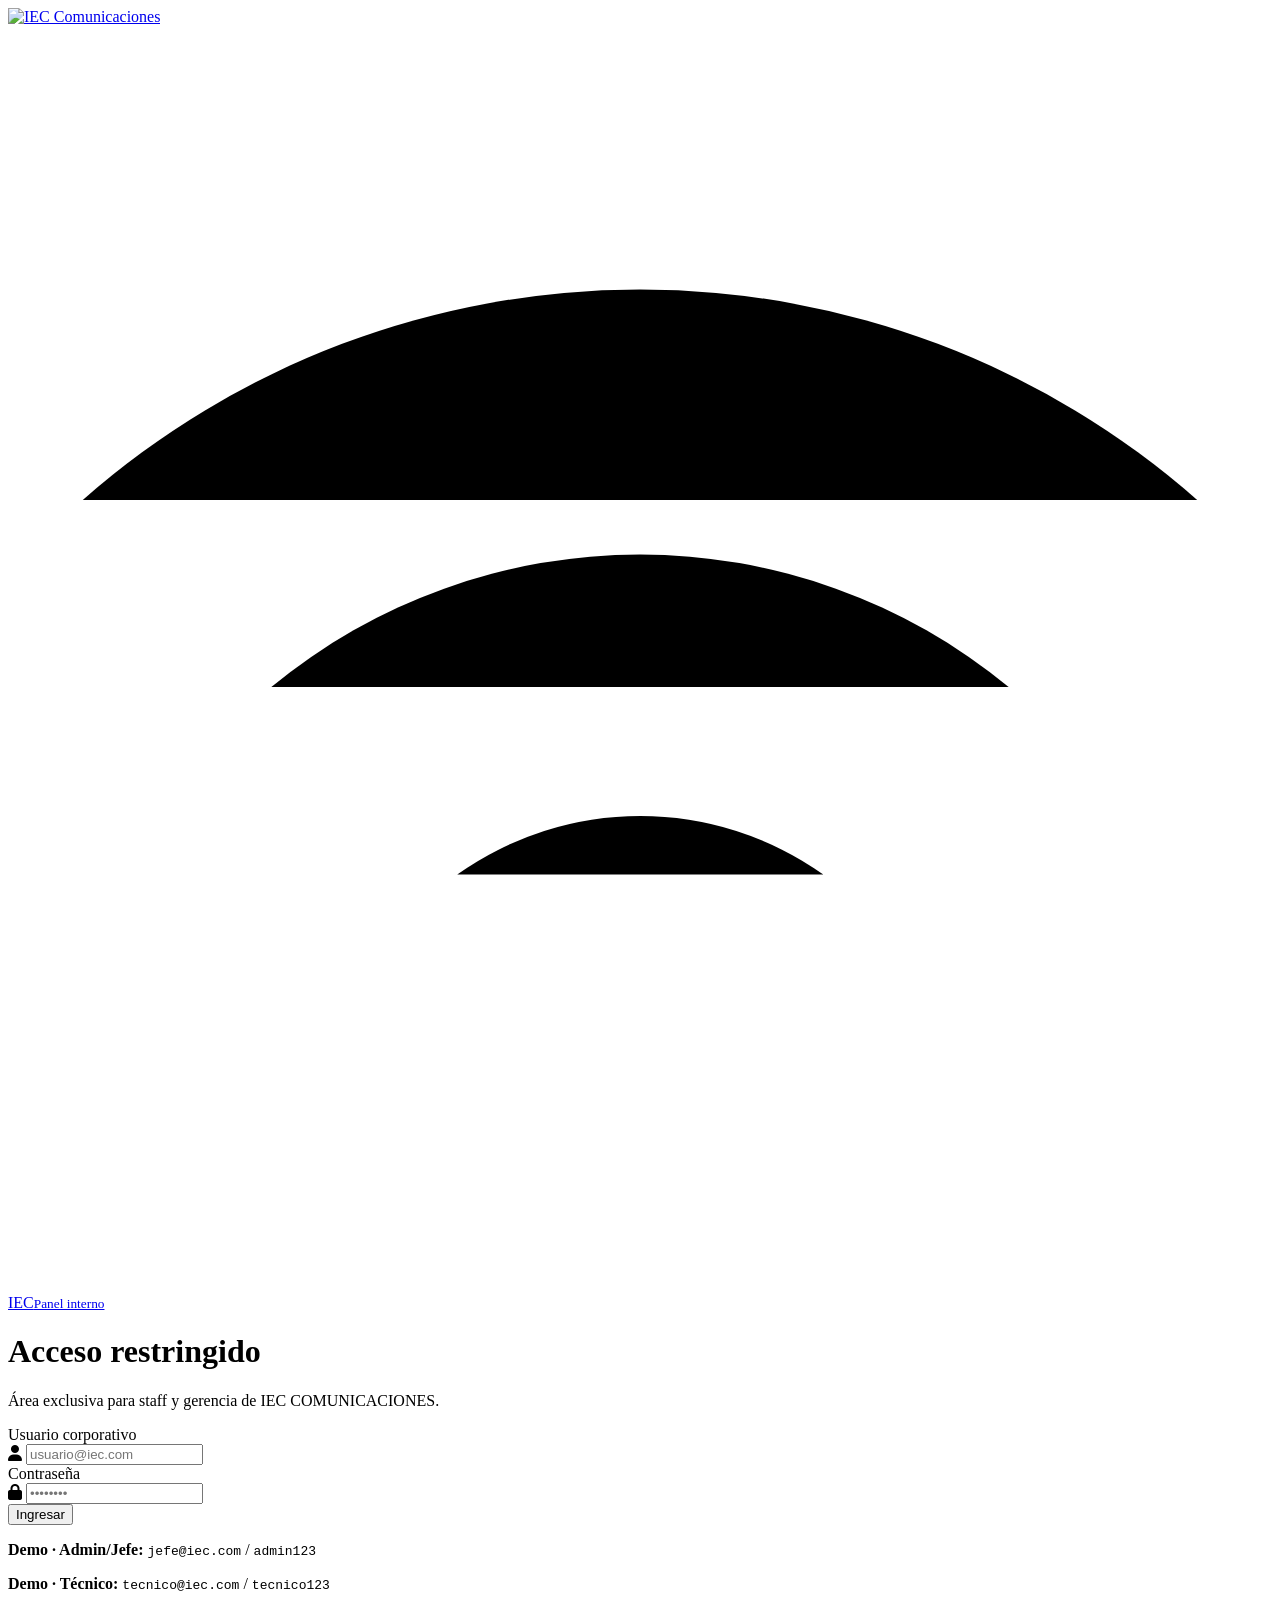
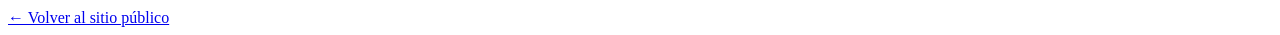
==== commit d21c09e2: "Add files via upload" ====
--- a/admin.html
+++ b/admin.html
@@ -15,7 +15,6 @@
 
   <link rel="stylesheet" href="assets/css/styles.css" />
   <link rel="stylesheet" href="assets/css/admin.css" />
-  <link rel="stylesheet" href="styles.css" />
 </head>
 <body class="admin-body">
 
